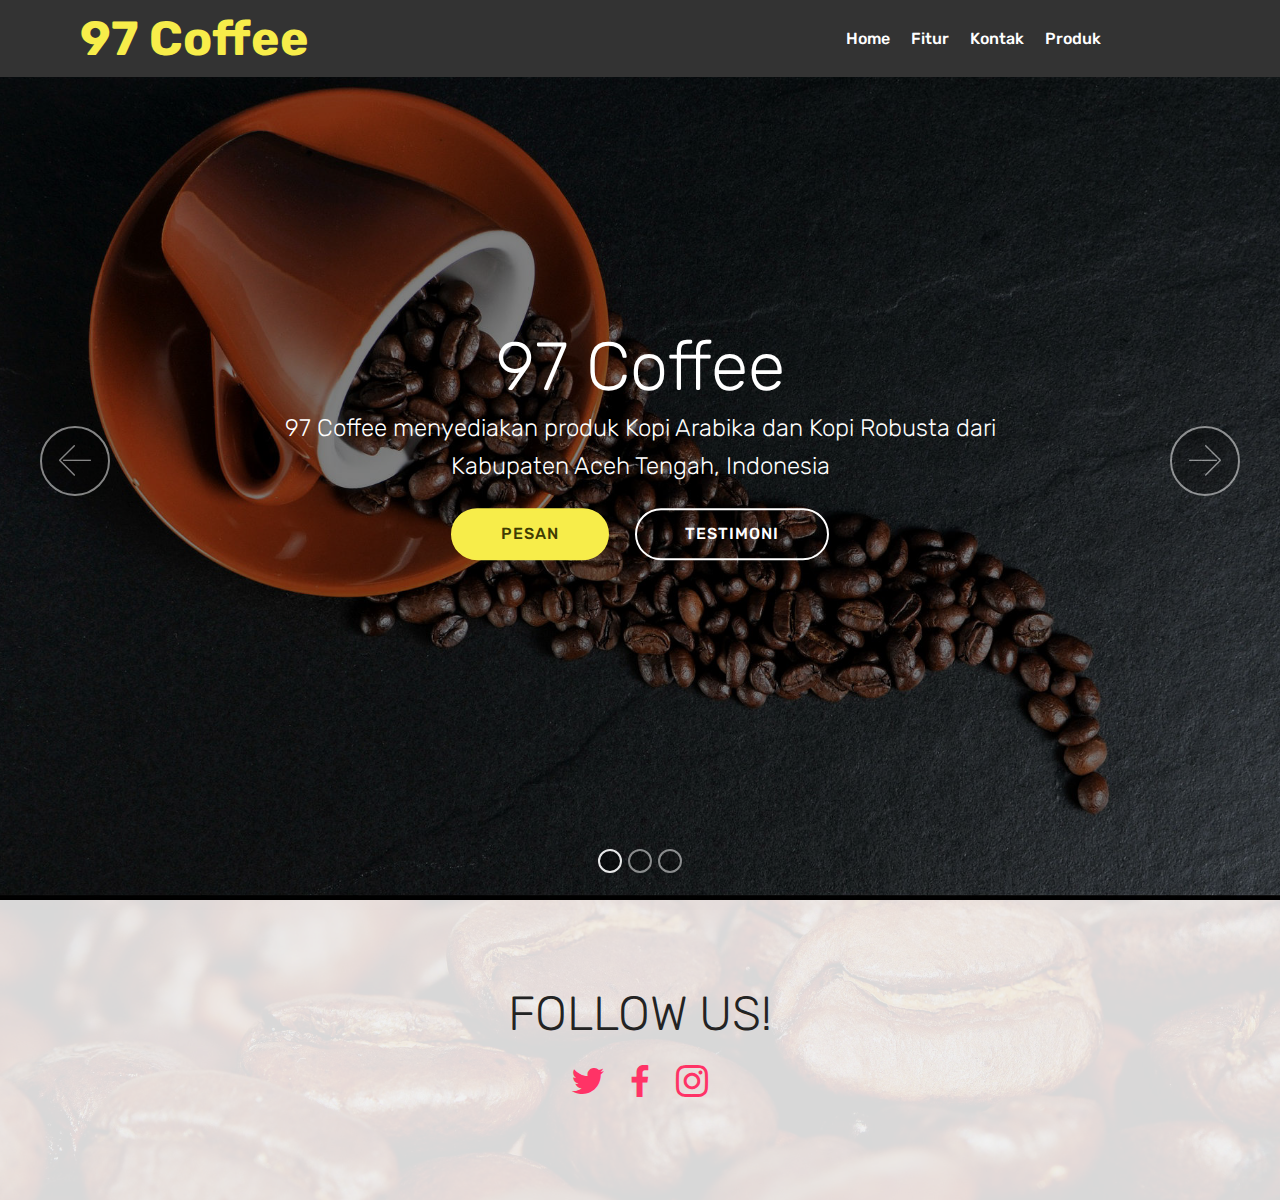
==== index.html @ db68072c "create github pages" ====
<!DOCTYPE html>
<html  >
<head>
  <!-- Site made with Mobirise Website Builder v4.10.6, https://mobirise.com -->
  <meta charset="UTF-8">
  <meta http-equiv="X-UA-Compatible" content="IE=edge">
  <meta name="generator" content="Mobirise v4.10.6, mobirise.com">
  <meta name="viewport" content="width=device-width, initial-scale=1, minimum-scale=1">
  <link rel="shortcut icon" href="assets/images/logo2.png" type="image/x-icon">
  <meta name="description" content="">
  
  <title>Home</title>
  <link rel="stylesheet" href="assets/web/assets/mobirise-icons/mobirise-icons.css">
  <link rel="stylesheet" href="assets/tether/tether.min.css">
  <link rel="stylesheet" href="assets/soundcloud-plugin/style.css">
  <link rel="stylesheet" href="assets/bootstrap/css/bootstrap.min.css">
  <link rel="stylesheet" href="assets/bootstrap/css/bootstrap-grid.min.css">
  <link rel="stylesheet" href="assets/bootstrap/css/bootstrap-reboot.min.css">
  <link rel="stylesheet" href="assets/socicon/css/styles.css">
  <link rel="stylesheet" href="assets/dropdown/css/style.css">
  <link rel="stylesheet" href="assets/theme/css/style.css">
  <link rel="stylesheet" href="assets/mobirise/css/mbr-additional.css" type="text/css">
  
  
  
</head>
<body>
  <section class="menu cid-rxNZBbgkjl" once="menu" id="menu1-4">

    

    <nav class="navbar navbar-expand beta-menu navbar-dropdown align-items-center navbar-fixed-top navbar-toggleable-sm">
        <button class="navbar-toggler navbar-toggler-right" type="button" data-toggle="collapse" data-target="#navbarSupportedContent" aria-controls="navbarSupportedContent" aria-expanded="false" aria-label="Toggle navigation">
            <div class="hamburger">
                <span></span>
                <span></span>
                <span></span>
                <span></span>
            </div>
        </button>
        <div class="menu-logo">
            <div class="navbar-brand">
                
                <span class="navbar-caption-wrap"><a class="navbar-caption text-success display-2" href="https://febririzki95.github.io/97coffee/indek.html">97 Coffee</a></span>
            </div>
        </div>
        <div class="collapse navbar-collapse" id="navbarSupportedContent">
            <ul class="navbar-nav nav-dropdown nav-right" data-app-modern-menu="true"><li class="nav-item">
                    <a class="nav-link link text-white display-4" href="https://mobirise.co">
                        </a>
                </li><li class="nav-item"><a class="nav-link link text-white display-4" href="https://mobirise.co">
                        </a></li><li class="nav-item"><a class="nav-link link text-white display-4" href="https://mobirise.co">
                        </a></li><li class="nav-item"><a class="nav-link link text-white display-4" href="https://mobirise.co">
                        </a></li><li class="nav-item"><a class="nav-link link text-white display-4" href="https://febririzki95.github.io/97coffee/Homel">Home</a></li><li class="nav-item"><a class="nav-link link text-white display-4" href="Fitur.html">Fitur</a></li><li class="nav-item"><a class="nav-link link text-white display-4" href="Kontak.html">
                        Kontak</a></li><li class="nav-item"><a class="nav-link link text-white display-4" href="Produk.html">Produk</a></li>
                <li class="nav-item"><a class="nav-link link text-white display-4" href="page4.html">&nbsp; &nbsp; &nbsp; &nbsp; &nbsp; &nbsp; &nbsp; &nbsp; &nbsp;</a></li></ul>
            
        </div>
    </nav>
</section>

<section class="engine"><a href="https://mobirise.info/h">how to create your own web page for free</a></section><section class="carousel slide cid-rxOaWeqbDe" data-interval="false" id="slider1-e">

    

    <div class="full-screen"><div class="mbr-slider slide carousel" data-pause="true" data-keyboard="false" data-ride="carousel" data-interval="4000"><ol class="carousel-indicators"><li data-app-prevent-settings="" data-target="#slider1-e" class=" active" data-slide-to="0"></li><li data-app-prevent-settings="" data-target="#slider1-e" data-slide-to="1"></li><li data-app-prevent-settings="" data-target="#slider1-e" data-slide-to="2"></li></ol><div class="carousel-inner" role="listbox"><div class="carousel-item slider-fullscreen-image active" data-bg-video-slide="false" style="background-image: url(assets/images/mbr-1920x1279.jpg);"><div class="container container-slide"><div class="image_wrapper"><div class="mbr-overlay"></div><img src="assets/images/mbr-1920x1279.jpg"><div class="carousel-caption justify-content-center"><div class="col-10 align-center"><h2 class="mbr-fonts-style display-1">97 Coffee</h2><p class="lead mbr-text mbr-fonts-style display-5">97 Coffee menyediakan produk Kopi Arabika dan Kopi Robusta dari <br>Kabupaten Aceh Tengah, Indonesia</p><div class="mbr-section-btn" buttons="0"><a class="btn btn-success display-4" href="index.html">PESAN</a> <a class="btn  btn-white-outline display-4" href="https://febririzki95.github.io/97coffee/index.html">TESTIMONI</a></div></div></div></div></div></div><div class="carousel-item slider-fullscreen-image" data-bg-video-slide="false" style="background-image: url(assets/images/mbr-1920x1280.jpg);"><div class="container container-slide"><div class="image_wrapper"><div class="mbr-overlay"></div><img src="assets/images/mbr-1920x1280.jpg"><div class="carousel-caption justify-content-center"><div class="col-10 align-left"><h2 class="mbr-fonts-style display-1">KOPI ARABIKA</h2><p class="lead mbr-text mbr-fonts-style display-5">KOPI ARABIKA adalah salah satu produk kami yang</p><div class="mbr-section-btn" buttons="0"><a class="btn btn-primary display-4" href="https://febririzki95.github.io/97coffee/index.html">PESAN</a> <a class="btn  btn-white-outline display-4" href="index.html">TESTIMONI</a></div></div></div></div></div></div><div class="carousel-item slider-fullscreen-image" data-bg-video-slide="false" style="background-image: url(assets/images/mbr-1-1920x1276.jpg);"><div class="container container-slide"><div class="image_wrapper"><div class="mbr-overlay"></div><img src="assets/images/mbr-1-1920x1276.jpg"><div class="carousel-caption justify-content-center"><div class="col-10 align-right"><h2 class="mbr-fonts-style display-1">KOPI ROBUSTA</h2><p class="lead mbr-text mbr-fonts-style display-5">KOPI ROBUSTA adalah salah satu produk kami yang&nbsp;</p><div class="mbr-section-btn" buttons="0"><a class="btn btn-info display-4" href="https://febririzki95.github.io/97coffee/index.html">PESAN</a> <a class="btn  btn-white-outline display-4" href="index.html">TESTIMONI</a></div></div></div></div></div></div></div><a data-app-prevent-settings="" class="carousel-control carousel-control-prev" role="button" data-slide="prev" href="#slider1-e"><span aria-hidden="true" class="mbri-left mbr-iconfont"></span><span class="sr-only">Previous</span></a><a data-app-prevent-settings="" class="carousel-control carousel-control-next" role="button" data-slide="next" href="#slider1-e"><span aria-hidden="true" class="mbri-right mbr-iconfont"></span><span class="sr-only">Next</span></a></div></div>

</section>

<section class="cid-rxO69CYjzj" id="social-buttons2-c">

    

    <div class="mbr-overlay" style="opacity: 0.9; background-color: rgb(239, 239, 239);">
    </div>

    <div class="container">
        <div class="media-container-row">
            <div class="col-md-8 align-center">
                <h2 class="pb-3 mbr-fonts-style display-2">
                    FOLLOW US!
                </h2>
                <div class="social-list pl-0 mb-0">
                    <a href="index.html" target="_blank">
                        <span class="px-2 mbr-iconfont mbr-iconfont-social socicon-twitter socicon"></span>
                    </a>
                    <a href="index.html" target="_blank">
                        <span class="px-2 mbr-iconfont mbr-iconfont-social socicon-facebook socicon"></span>
                    </a>
                    <a href="index.html" target="_blank">
                        <span class="px-2 mbr-iconfont mbr-iconfont-social socicon-instagram socicon"></span>
                    </a>
                    <a href="https://www.youtube.com/c/mobirise" target="_blank">
                        
                    </a>
                    <a href="https://plus.google.com/u/0/+Mobirise" target="_blank">
                        
                    </a>
                    <a href="https://www.behance.net/Mobirise" target="_blank">
                        
                    </a>
                </div>
            </div>
        </div>
    </div>
</section>


  <script src="assets/web/assets/jquery/jquery.min.js"></script>
  <script src="assets/popper/popper.min.js"></script>
  <script src="assets/tether/tether.min.js"></script>
  <script src="assets/bootstrap/js/bootstrap.min.js"></script>
  <script src="assets/dropdown/js/nav-dropdown.js"></script>
  <script src="assets/dropdown/js/navbar-dropdown.js"></script>
  <script src="assets/smoothscroll/smooth-scroll.js"></script>
  <script src="assets/ytplayer/jquery.mb.ytplayer.min.js"></script>
  <script src="assets/vimeoplayer/jquery.mb.vimeo_player.js"></script>
  <script src="assets/parallax/jarallax.min.js"></script>
  <script src="assets/bootstrapcarouselswipe/bootstrap-carousel-swipe.js"></script>
  <script src="assets/sociallikes/social-likes.js"></script>
  <script src="assets/touchswipe/jquery.touch-swipe.min.js"></script>
  <script src="assets/theme/js/script.js"></script>
  <script src="assets/slidervideo/script.js"></script>
  
  
</body>
</html>
---- assets/web/assets/mobirise-icons/mobirise-icons.css ----
@font-face {
  font-family: 'MobiriseIcons';
  src:  url('mobirise-icons.eot?spat4u');
  src:  url('mobirise-icons.eot?spat4u#iefix') format('embedded-opentype'),
    url('mobirise-icons.ttf?spat4u') format('truetype'),
    url('mobirise-icons.woff?spat4u') format('woff'),
    url('mobirise-icons.svg?spat4u#MobiriseIcons') format('svg');
  font-weight: normal;
  font-style: normal;
}

[class^="mbri-"], [class*=" mbri-"] {
  /* use !important to prevent issues with browser extensions that change fonts */
  font-family: MobiriseIcons !important;
  speak: none;
  font-style: normal;
  font-weight: normal;
  font-variant: normal;
  text-transform: none;
  line-height: 1;

  /* Better Font Rendering =========== */
  -webkit-font-smoothing: antialiased;
  -moz-osx-font-smoothing: grayscale;
}

.mbri-add-submenu:before {
  content: "\e900";
}
.mbri-alert:before {
  content: "\e901";
}
.mbri-align-center:before {
  content: "\e902";
}
.mbri-align-justify:before {
  content: "\e903";
}
.mbri-align-left:before {
  content: "\e904";
}
.mbri-align-right:before {
  content: "\e905";
}
.mbri-android:before {
  content: "\e906";
}
.mbri-apple:before {
  content: "\e907";
}
.mbri-arrow-down:before {
  content: "\e908";
}
.mbri-arrow-next:before {
  content: "\e909";
}
.mbri-arrow-prev:before {
  content: "\e90a";
}
.mbri-arrow-up:before {
  content: "\e90b";
}
.mbri-bold:before {
  content: "\e90c";
}
.mbri-bookmark:before {
  content: "\e90d";
}
.mbri-bootstrap:before {
  content: "\e90e";
}
.mbri-briefcase:before {
  content: "\e90f";
}
.mbri-browse:before {
  content: "\e910";
}
.mbri-bulleted-list:before {
  content: "\e911";
}
.mbri-calendar:before {
  content: "\e912";
}
.mbri-camera:before {
  content: "\e913";
}
.mbri-cart-add:before {
  content: "\e914";
}
.mbri-cart-full:before {
  content: "\e915";
}
.mbri-cash:before {
  content: "\e916";
}
.mbri-change-style:before {
  content: "\e917";
}
.mbri-chat:before {
  content: "\e918";
}
.mbri-clock:before {
  content: "\e919";
}
.mbri-close:before {
  content: "\e91a";
}
.mbri-cloud:before {
  content: "\e91b";
}
.mbri-code:before {
  content: "\e91c";
}
.mbri-contact-form:before {
  content: "\e91d";
}
.mbri-credit-card:before {
  content: "\e91e";
}
.mbri-cursor-click:before {
  content: "\e91f";
}
.mbri-cust-feedback:before {
  content: "\e920";
}
.mbri-database:before {
  content: "\e921";
}
.mbri-delivery:before {
  content: "\e922";
}
.mbri-desktop:before {
  content: "\e923";
}
.mbri-devices:before {
  content: "\e924";
}
.mbri-down:before {
  content: "\e925";
}
.mbri-download:before {
  content: "\e989";
}
.mbri-drag-n-drop:before {
  content: "\e927";
}
.mbri-drag-n-drop2:before {
  content: "\e928";
}
.mbri-edit:before {
  content: "\e929";
}
.mbri-edit2:before {
  content: "\e92a";
}
.mbri-error:before {
  content: "\e92b";
}
.mbri-extension:before {
  content: "\e92c";
}
.mbri-features:before {
  content: "\e92d";
}
.mbri-file:before {
  content: "\e92e";
}
.mbri-flag:before {
  content: "\e92f";
}
.mbri-folder:before {
  content: "\e930";
}
.mbri-gift:before {
  content: "\e931";
}
.mbri-github:before {
  content: "\e932";
}
.mbri-globe:before {
  content: "\e933";
}
.mbri-globe-2:before {
  content: "\e934";
}
.mbri-growing-chart:before {
  content: "\e935";
}
.mbri-hearth:before {
  content: "\e936";
}
.mbri-help:before {
  content: "\e937";
}
.mbri-home:before {
  content: "\e938";
}
.mbri-hot-cup:before {
  content: "\e939";
}
.mbri-idea:before {
  content: "\e93a";
}
.mbri-image-gallery:before {
  content: "\e93b";
}
.mbri-image-slider:before {
  content: "\e93c";
}
.mbri-info:before {
  content: "\e93d";
}
.mbri-italic:before {
  content: "\e93e";
}
.mbri-key:before {
  content: "\e93f";
}
.mbri-laptop:before {
  content: "\e940";
}
.mbri-layers:before {
  content: "\e941";
}
.mbri-left-right:before {
  content: "\e942";
}
.mbri-left:before {
  content: "\e943";
}
.mbri-letter:before {
  content: "\e944";
}
.mbri-like:before {
  content: "\e945";
}
.mbri-link:before {
  content: "\e946";
}
.mbri-lock:before {
  content: "\e947";
}
.mbri-login:before {
  content: "\e948";
}
.mbri-logout:before {
  content: "\e949";
}
.mbri-magic-stick:before {
  content: "\e94a";
}
.mbri-map-pin:before {
  content: "\e94b";
}
.mbri-menu:before {
  content: "\e94c";
}
.mbri-mobile:before {
  content: "\e94d";
}
.mbri-mobile2:before {
  content: "\e94e";
}
.mbri-mobirise:before {
  content: "\e94f";
}
.mbri-more-horizontal:before {
  content: "\e950";
}
.mbri-more-vertical:before {
  content: "\e951";
}
.mbri-music:before {
  content: "\e952";
}
.mbri-new-file:before {
  content: "\e953";
}
.mbri-numbered-list:before {
  content: "\e954";
}
.mbri-opened-folder:before {
  content: "\e955";
}
.mbri-pages:before {
  content: "\e956";
}
.mbri-paper-plane:before {
  content: "\e957";
}
.mbri-paperclip:before {
  content: "\e958";
}
.mbri-photo:before {
  content: "\e959";
}
.mbri-photos:before {
  content: "\e95a";
}
.mbri-pin:before {
  content: "\e95b";
}
.mbri-play:before {
  content: "\e95c";
}
.mbri-plus:before {
  content: "\e95d";
}
.mbri-preview:before {
  content: "\e95e";
}
.mbri-print:before {
  content: "\e95f";
}
.mbri-protect:before {
  content: "\e960";
}
.mbri-question:before {
  content: "\e961";
}
.mbri-quote-left:before {
  content: "\e962";
}
.mbri-quote-right:before {
  content: "\e963";
}
.mbri-refresh:before {
  content: "\e964";
}
.mbri-responsive:before {
  content: "\e965";
}
.mbri-right:before {
  content: "\e966";
}
.mbri-rocket:before {
  content: "\e967";
}
.mbri-sad-face:before {
  content: "\e968";
}
.mbri-sale:before {
  content: "\e969";
}
.mbri-save:before {
  content: "\e96a";
}
.mbri-search:before {
  content: "\e96b";
}
.mbri-setting:before {
  content: "\e96c";
}
.mbri-setting2:before {
  content: "\e96d";
}
.mbri-setting3:before {
  content: "\e96e";
}
.mbri-share:before {
  content: "\e96f";
}
.mbri-shopping-bag:before {
  content: "\e970";
}
.mbri-shopping-basket:before {
  content: "\e971";
}
.mbri-shopping-cart:before {
  content: "\e972";
}
.mbri-sites:before {
  content: "\e973";
}
.mbri-smile-face:before {
  content: "\e974";
}
.mbri-speed:before {
  content: "\e975";
}
.mbri-star:before {
  content: "\e976";
}
.mbri-success:before {
  content: "\e977";
}
.mbri-sun:before {
  content: "\e978";
}
.mbri-sun2:before {
  content: "\e979";
}
.mbri-tablet:before {
  content: "\e97a";
}
.mbri-tablet-vertical:before {
  content: "\e97b";
}
.mbri-target:before {
  content: "\e97c";
}
.mbri-timer:before {
  content: "\e97d";
}
.mbri-to-ftp:before {
  content: "\e97e";
}
.mbri-to-local-drive:before {
  content: "\e97f";
}
.mbri-touch-swipe:before {
  content: "\e980";
}
.mbri-touch:before {
  content: "\e981";
}
.mbri-trash:before {
  content: "\e982";
}
.mbri-underline:before {
  content: "\e983";
}
.mbri-unlink:before {
  content: "\e984";
}
.mbri-unlock:before {
  content: "\e985";
}
.mbri-up-down:before {
  content: "\e986";
}
.mbri-up:before {
  content: "\e987";
}
.mbri-update:before {
  content: "\e988";
}
.mbri-upload:before {
 content: "\e926"; 
}
.mbri-user:before {
  content: "\e98a";
}
.mbri-user2:before {
  content: "\e98b";
}
.mbri-users:before {
  content: "\e98c";
}
.mbri-video:before {
  content: "\e98d";
}
.mbri-video-play:before {
  content: "\e98e";
}
.mbri-watch:before {
  content: "\e98f";
}
.mbri-website-theme:before {
  content: "\e990";
}
.mbri-wifi:before {
  content: "\e991";
}
.mbri-windows:before {
  content: "\e992";
}
.mbri-zoom-out:before {
  content: "\e993";
}
.mbri-redo:before {
  content: "\e994";
}
.mbri-undo:before {
  content: "\e995";
}
---- assets/soundcloud-plugin/style.css ----
.addons-container {
  position: relative;
  margin-left: auto;
  margin-right: auto;
  padding-right: 15px;
  padding-left: 15px; }
  @media (min-width: 576px) {
    .addons-container {
      padding-right: 15px;
      padding-left: 15px; } }
  @media (min-width: 768px) {
    .addons-container {
      padding-right: 15px;
      padding-left: 15px; } }
  @media (min-width: 992px) {
    .addons-container {
      padding-right: 15px;
      padding-left: 15px; } }
  @media (min-width: 1200px) {
    .addons-container {
      padding-right: 15px;
      padding-left: 15px; } }
  @media (min-width: 576px) {
    .addons-container {
      width: 540px;
      max-width: 100%; } }
  @media (min-width: 768px) {
    .addons-container {
      width: 720px;
      max-width: 100%; } }
  @media (min-width: 992px) {
    .addons-container {
      width: 960px;
      max-width: 100%; } }
  @media (min-width: 1200px) {
    .addons-container {
      width: 1140px;
      max-width: 100%; } }

.addons-container-inner{
    position: relative;
    width: 100%;
    min-height: 1px;
    padding-right: 15px;
    padding-left: 15px;
}
@media (min-width: 567px) {
    .addons-container-inner{
        -ms-flex: 0 0 66.666667%;
        flex: 0 0 66.666667%;
        max-width: 66.666667%;
    }
}
.addons-row{
    display: flex;
    justify-content:center;
}
---- assets/socicon/css/styles.css ----
@charset "UTF-8";

@font-face {
  font-family: "socicon";
  src:url("../fonts/socicon.eot");
  src:url("../fonts/socicon.eot?#iefix") format("embedded-opentype"),
    url("../fonts/socicon.woff") format("woff"),
    url("../fonts/socicon.ttf") format("truetype"),
    url("../fonts/socicon.svg#socicon") format("svg");
  font-weight: normal;
  font-style: normal;

}

[data-icon]:before {
  font-family: "socicon" !important;
  content: attr(data-icon);
  font-style: normal !important;
  font-weight: normal !important;
  font-variant: normal !important;
  text-transform: none !important;
  speak: none;
  line-height: 1;
  -webkit-font-smoothing: antialiased;
  -moz-osx-font-smoothing: grayscale;
}

[class^="socicon-"]:before,
[class*=" socicon-"]:before {
  font-family: "socicon" !important;
  font-style: normal !important;
  font-weight: normal !important;
  font-variant: normal !important;
  text-transform: none !important;
  speak: none;
  line-height: 1;
  -webkit-font-smoothing: antialiased;
  -moz-osx-font-smoothing: grayscale;
}

.socicon-modelmayhem:before {
  content: "\e000";
}
.socicon-mixcloud:before {
  content: "\e001";
}
.socicon-drupal:before {
  content: "\e002";
}
.socicon-swarm:before {
  content: "\e003";
}
.socicon-istock:before {
  content: "\e004";
}
.socicon-yammer:before {
  content: "\e005";
}
.socicon-ello:before {
  content: "\e006";
}
.socicon-stackoverflow:before {
  content: "\e007";
}
.socicon-persona:before {
  content: "\e008";
}
.socicon-triplej:before {
  content: "\e009";
}
.socicon-houzz:before {
  content: "\e00a";
}
.socicon-rss:before {
  content: "\e00b";
}
.socicon-paypal:before {
  content: "\e00c";
}
.socicon-odnoklassniki:before {
  content: "\e00d";
}
.socicon-airbnb:before {
  content: "\e00e";
}
.socicon-periscope:before {
  content: "\e00f";
}
.socicon-outlook:before {
  content: "\e010";
}
.socicon-coderwall:before {
  content: "\e011";
}
.socicon-tripadvisor:before {
  content: "\e012";
}
.socicon-appnet:before {
  content: "\e013";
}
.socicon-goodreads:before {
  content: "\e014";
}
.socicon-tripit:before {
  content: "\e015";
}
.socicon-lanyrd:before {
  content: "\e016";
}
.socicon-slideshare:before {
  content: "\e017";
}
.socicon-buffer:before {
  content: "\e018";
}
.socicon-disqus:before {
  content: "\e019";
}
.socicon-vkontakte:before {
  content: "\e01a";
}
.socicon-whatsapp:before {
  content: "\e01b";
}
.socicon-patreon:before {
  content: "\e01c";
}
.socicon-storehouse:before {
  content: "\e01d";
}
.socicon-pocket:before {
  content: "\e01e";
}
.socicon-mail:before {
  content: "\e01f";
}
.socicon-blogger:before {
  content: "\e020";
}
.socicon-technorati:before {
  content: "\e021";
}
.socicon-reddit:before {
  content: "\e022";
}
.socicon-dribbble:before {
  content: "\e023";
}
.socicon-stumbleupon:before {
  content: "\e024";
}
.socicon-digg:before {
  content: "\e025";
}
.socicon-envato:before {
  content: "\e026";
}
.socicon-behance:before {
  content: "\e027";
}
.socicon-delicious:before {
  content: "\e028";
}
.socicon-deviantart:before {
  content: "\e029";
}
.socicon-forrst:before {
  content: "\e02a";
}
.socicon-play:before {
  content: "\e02b";
}
.socicon-zerply:before {
  content: "\e02c";
}
.socicon-wikipedia:before {
  content: "\e02d";
}
.socicon-apple:before {
  content: "\e02e";
}
.socicon-flattr:before {
  content: "\e02f";
}
.socicon-github:before {
  content: "\e030";
}
.socicon-renren:before {
  content: "\e031";
}
.socicon-friendfeed:before {
  content: "\e032";
}
.socicon-newsvine:before {
  content: "\e033";
}
.socicon-identica:before {
  content: "\e034";
}
.socicon-bebo:before {
  content: "\e035";
}
.socicon-zynga:before {
  content: "\e036";
}
.socicon-steam:before {
  content: "\e037";
}
.socicon-xbox:before {
  content: "\e038";
}
.socicon-windows:before {
  content: "\e039";
}
.socicon-qq:before {
  content: "\e03a";
}
.socicon-douban:before {
  content: "\e03b";
}
.socicon-meetup:before {
  content: "\e03c";
}
.socicon-playstation:before {
  content: "\e03d";
}
.socicon-android:before {
  content: "\e03e";
}
.socicon-snapchat:before {
  content: "\e03f";
}
.socicon-twitter:before {
  content: "\e040";
}
.socicon-facebook:before {
  content: "\e041";
}
.socicon-googleplus:before {
  content: "\e042";
}
.socicon-pinterest:before {
  content: "\e043";
}
.socicon-foursquare:before {
  content: "\e044";
}
.socicon-yahoo:before {
  content: "\e045";
}
.socicon-skype:before {
  content: "\e046";
}
.socicon-yelp:before {
  content: "\e047";
}
.socicon-feedburner:before {
  content: "\e048";
}
.socicon-linkedin:before {
  content: "\e049";
}
.socicon-viadeo:before {
  content: "\e04a";
}
.socicon-xing:before {
  content: "\e04b";
}
.socicon-myspace:before {
  content: "\e04c";
}
.socicon-soundcloud:before {
  content: "\e04d";
}
.socicon-spotify:before {
  content: "\e04e";
}
.socicon-grooveshark:before {
  content: "\e04f";
}
.socicon-lastfm:before {
  content: "\e050";
}
.socicon-youtube:before {
  content: "\e051";
}
.socicon-vimeo:before {
  content: "\e052";
}
.socicon-dailymotion:before {
  content: "\e053";
}
.socicon-vine:before {
  content: "\e054";
}
.socicon-flickr:before {
  content: "\e055";
}
.socicon-500px:before {
  content: "\e056";
}
.socicon-wordpress:before {
  content: "\e058";
}
.socicon-tumblr:before {
  content: "\e059";
}
.socicon-twitch:before {
  content: "\e05a";
}
.socicon-8tracks:before {
  content: "\e05b";
}
.socicon-amazon:before {
  content: "\e05c";
}
.socicon-icq:before {
  content: "\e05d";
}
.socicon-smugmug:before {
  content: "\e05e";
}
.socicon-ravelry:before {
  content: "\e05f";
}
.socicon-weibo:before {
  content: "\e060";
}
.socicon-baidu:before {
  content: "\e061";
}
.socicon-angellist:before {
  content: "\e062";
}
.socicon-ebay:before {
  content: "\e063";
}
.socicon-imdb:before {
  content: "\e064";
}
.socicon-stayfriends:before {
  content: "\e065";
}
.socicon-residentadvisor:before {
  content: "\e066";
}
.socicon-google:before {
  content: "\e067";
}
.socicon-yandex:before {
  content: "\e068";
}
.socicon-sharethis:before {
  content: "\e069";
}
.socicon-bandcamp:before {
  content: "\e06a";
}
.socicon-itunes:before {
  content: "\e06b";
}
.socicon-deezer:before {
  content: "\e06c";
}
.socicon-telegram:before {
  content: "\e06e";
}
.socicon-openid:before {
  content: "\e06f";
}
.socicon-amplement:before {
  content: "\e070";
}
.socicon-viber:before {
  content: "\e071";
}
.socicon-zomato:before {
  content: "\e072";
}
.socicon-draugiem:before {
  content: "\e074";
}
.socicon-endomodo:before {
  content: "\e075";
}
.socicon-filmweb:before {
  content: "\e076";
}
.socicon-stackexchange:before {
  content: "\e077";
}
.socicon-wykop:before {
  content: "\e078";
}
.socicon-teamspeak:before {
  content: "\e079";
}
.socicon-teamviewer:before {
  content: "\e07a";
}
.socicon-ventrilo:before {
  content: "\e07b";
}
.socicon-younow:before {
  content: "\e07c";
}
.socicon-raidcall:before {
  content: "\e07d";
}
.socicon-mumble:before {
  content: "\e07e";
}
.socicon-medium:before {
  content: "\e06d";
}
.socicon-bebee:before {
  content: "\e07f";
}
.socicon-hitbox:before {
  content: "\e080";
}
.socicon-reverbnation:before {
  content: "\e081";
}
.socicon-formulr:before {
  content: "\e082";
}
.socicon-instagram:before {
  content: "\e057";
}
.socicon-battlenet:before {
  content: "\e083";
}
.socicon-chrome:before {
  content: "\e084";
}
.socicon-discord:before {
  content: "\e086";
}
.socicon-issuu:before {
  content: "\e087";
}
.socicon-macos:before {
  content: "\e088";
}
.socicon-firefox:before {
  content: "\e089";
}
.socicon-opera:before {
  content: "\e08d";
}
.socicon-keybase:before {
  content: "\e090";
}
.socicon-alliance:before {
  content: "\e091";
}
.socicon-livejournal:before {
  content: "\e092";
}
.socicon-googlephotos:before {
  content: "\e093";
}
.socicon-horde:before {
  content: "\e094";
}
.socicon-etsy:before {
  content: "\e095";
}
.socicon-zapier:before {
  content: "\e096";
}
.socicon-google-scholar:before {
  content: "\e097";
}
.socicon-researchgate:before {
  content: "\e098";
}
.socicon-wechat:before {
  content: "\e099";
}
.socicon-strava:before {
  content: "\e09a";
}
.socicon-line:before {
  content: "\e09b";
}
.socicon-lyft:before {
  content: "\e09c";
}
.socicon-uber:before {
  content: "\e09d";
}
.socicon-songkick:before {
  content: "\e09e";
}
.socicon-viewbug:before {
  content: "\e09f";
}
.socicon-googlegroups:before {
  content: "\e0a0";
}
.socicon-quora:before {
  content: "\e073";
}
.socicon-diablo:before {
  content: "\e085";
}
.socicon-blizzard:before {
  content: "\e0a1";
}
.socicon-hearthstone:before {
  content: "\e08b";
}
.socicon-heroes:before {
  content: "\e08a";
}
.socicon-overwatch:before {
  content: "\e08c";
}
.socicon-warcraft:before {
  content: "\e08e";
}
.socicon-starcraft:before {
  content: "\e08f";
}
.socicon-beam:before {
  content: "\e0a2";
}
.socicon-curse:before {
  content: "\e0a3";
}
.socicon-player:before {
  content: "\e0a4";
}
.socicon-streamjar:before {
  content: "\e0a5";
}
.socicon-nintendo:before {
  content: "\e0a6";
}
.socicon-hellocoton:before {
  content: "\e0a7";
}
---- assets/dropdown/css/style.css ----
.navbar-dropdown {
  left: 0;
  padding: 0;
  position: absolute;
  right: 0;
  top: 0;
  transition: all 0.45s ease;
  z-index: 1030;
  background: #282828; }
  .navbar-dropdown .navbar-logo {
    margin-right: 0.8rem;
    transition: margin 0.3s ease-in-out;
    vertical-align: middle; }
    .navbar-dropdown .navbar-logo img {
      height: 3.125rem;
      transition: all 0.3s ease-in-out; }
    .navbar-dropdown .navbar-logo.mbr-iconfont {
      font-size: 3.125rem;
      line-height: 3.125rem; }
  .navbar-dropdown .navbar-caption {
    font-weight: 700;
    white-space: normal;
    vertical-align: -4px;
    line-height: 3.125rem !important; }
    .navbar-dropdown .navbar-caption, .navbar-dropdown .navbar-caption:hover {
      color: inherit;
      text-decoration: none; }
  .navbar-dropdown .mbr-iconfont + .navbar-caption {
    vertical-align: -1px; }
  .navbar-dropdown.navbar-fixed-top {
    position: fixed; }
  .navbar-dropdown .navbar-brand span {
    vertical-align: -4px; }
  .navbar-dropdown.bg-color.transparent {
    background: none; }
  .navbar-dropdown.navbar-short .navbar-brand {
    padding: 0.625rem 0; }
    .navbar-dropdown.navbar-short .navbar-brand span {
      vertical-align: -1px; }
  .navbar-dropdown.navbar-short .navbar-caption {
    line-height: 2.375rem !important;
    vertical-align: -2px; }
  .navbar-dropdown.navbar-short .navbar-logo {
    margin-right: 0.5rem; }
    .navbar-dropdown.navbar-short .navbar-logo img {
      height: 2.375rem; }
    .navbar-dropdown.navbar-short .navbar-logo.mbr-iconfont {
      font-size: 2.375rem;
      line-height: 2.375rem; }
  .navbar-dropdown.navbar-short .mbr-table-cell {
    height: 3.625rem; }
  .navbar-dropdown .navbar-close {
    left: 0.6875rem;
    position: fixed;
    top: 0.75rem;
    z-index: 1000; }
  .navbar-dropdown .hamburger-icon {
    content: "";
    display: inline-block;
    vertical-align: middle;
    width: 16px;
    -webkit-box-shadow: 0 -6px 0 1px #282828,0 0 0 1px #282828,0 6px 0 1px #282828;
    -moz-box-shadow: 0 -6px 0 1px #282828,0 0 0 1px #282828,0 6px 0 1px #282828;
    box-shadow: 0 -6px 0 1px #282828,0 0 0 1px #282828,0 6px 0 1px #282828; }

.dropdown-menu .dropdown-toggle[data-toggle="dropdown-submenu"]::after {
  border-bottom: 0.35em solid transparent;
  border-left: 0.35em solid;
  border-right: 0;
  border-top: 0.35em solid transparent;
  margin-left: 0.3rem; }

.dropdown-menu .dropdown-item:focus {
  outline: 0; }

.nav-dropdown {
  font-size: 0.75rem;
  font-weight: 500;
  height: auto !important; }
  .nav-dropdown .nav-btn {
    padding-left: 1rem; }
  .nav-dropdown .link {
    margin: .667em 1.667em;
    font-weight: 500;
    padding: 0;
    transition: color .2s ease-in-out; }
    .nav-dropdown .link.dropdown-toggle {
      margin-right: 2.583em; }
      .nav-dropdown .link.dropdown-toggle::after {
        margin-left: .25rem;
        border-top: 0.35em solid;
        border-right: 0.35em solid transparent;
        border-left: 0.35em solid transparent;
        border-bottom: 0; }
      .nav-dropdown .link.dropdown-toggle[aria-expanded="true"] {
        margin: 0;
        padding: 0.667em 3.263em  0.667em 1.667em; }
  .nav-dropdown .link::after,
  .nav-dropdown .dropdown-item::after {
    color: inherit; }
  .nav-dropdown .btn {
    font-size: 0.75rem;
    font-weight: 700;
    letter-spacing: 0;
    margin-bottom: 0;
    padding-left: 1.25rem;
    padding-right: 1.25rem; }
  .nav-dropdown .dropdown-menu {
    border-radius: 0;
    border: 0;
    left: 0;
    margin: 0;
    padding-bottom: 1.25rem;
    padding-top: 1.25rem;
    position: relative; }
  .nav-dropdown .dropdown-submenu {
    margin-left: 0.125rem;
    top: 0; }
  .nav-dropdown .dropdown-item {
    font-weight: 500;
    line-height: 2;
    padding: 0.3846em 4.615em 0.3846em 1.5385em;
    position: relative;
    transition: color .2s ease-in-out, background-color .2s ease-in-out; }
    .nav-dropdown .dropdown-item::after {
      margin-top: -0.3077em;
      position: absolute;
      right: 1.1538em;
      top: 50%; }
    .nav-dropdown .dropdown-item:focus, .nav-dropdown .dropdown-item:hover {
      background: none; }

@media (max-width: 767px) {
  .nav-dropdown.navbar-toggleable-sm {
    bottom: 0;
    display: none;
    left: 0;
    overflow-x: hidden;
    position: fixed;
    top: 0;
    transform: translateX(-100%);
    -ms-transform: translateX(-100%);
    -webkit-transform: translateX(-100%);
    width: 18.75rem;
    z-index: 999; } }
.nav-dropdown.navbar-toggleable-xl {
  bottom: 0;
  display: none;
  left: 0;
  overflow-x: hidden;
  position: fixed;
  top: 0;
  transform: translateX(-100%);
  -ms-transform: translateX(-100%);
  -webkit-transform: translateX(-100%);
  width: 18.75rem;
  z-index: 999; }

.nav-dropdown-sm {
  display: block !important;
  overflow-x: hidden;
  overflow: auto;
  padding-top: 3.875rem; }
  .nav-dropdown-sm::after {
    content: "";
    display: block;
    height: 3rem;
    width: 100%; }
  .nav-dropdown-sm.collapse.in ~ .navbar-close {
    display: block !important; }
  .nav-dropdown-sm.collapsing, .nav-dropdown-sm.collapse.in {
    transform: translateX(0);
    -ms-transform: translateX(0);
    -webkit-transform: translateX(0);
    transition: all 0.25s ease-out;
    -webkit-transition: all 0.25s ease-out;
    background: #282828; }
  .nav-dropdown-sm.collapsing[aria-expanded="false"] {
    transform: translateX(-100%);
    -ms-transform: translateX(-100%);
    -webkit-transform: translateX(-100%); }
  .nav-dropdown-sm .nav-item {
    display: block;
    margin-left: 0 !important;
    padding-left: 0; }
  .nav-dropdown-sm .link,
  .nav-dropdown-sm .dropdown-item {
    border-top: 1px dotted rgba(255, 255, 255, 0.1);
    font-size: 0.8125rem;
    line-height: 1.6;
    margin: 0 !important;
    padding: 0.875rem 2.4rem 0.875rem 1.5625rem !important;
    position: relative;
    white-space: normal; }
    .nav-dropdown-sm .link:focus, .nav-dropdown-sm .link:hover,
    .nav-dropdown-sm .dropdown-item:focus,
    .nav-dropdown-sm .dropdown-item:hover {
      background: rgba(0, 0, 0, 0.2) !important;
      color: #c0a375; }
  .nav-dropdown-sm .nav-btn {
    position: relative;
    padding: 1.5625rem 1.5625rem 0 1.5625rem; }
    .nav-dropdown-sm .nav-btn::before {
      border-top: 1px dotted rgba(255, 255, 255, 0.1);
      content: "";
      left: 0;
      position: absolute;
      top: 0;
      width: 100%; }
    .nav-dropdown-sm .nav-btn + .nav-btn {
      padding-top: 0.625rem; }
      .nav-dropdown-sm .nav-btn + .nav-btn::before {
        display: none; }
  .nav-dropdown-sm .btn {
    padding: 0.625rem 0; }
  .nav-dropdown-sm .dropdown-toggle[data-toggle="dropdown-submenu"]::after {
    margin-left: .25rem;
    border-top: 0.35em solid;
    border-right: 0.35em solid transparent;
    border-left: 0.35em solid transparent;
    border-bottom: 0; }
  .nav-dropdown-sm .dropdown-toggle[data-toggle="dropdown-submenu"][aria-expanded="true"]::after {
    border-top: 0;
    border-right: 0.35em solid transparent;
    border-left: 0.35em solid transparent;
    border-bottom: 0.35em solid; }
  .nav-dropdown-sm .dropdown-menu {
    margin: 0;
    padding: 0;
    position: relative;
    top: 0;
    left: 0;
    width: 100%;
    border: 0;
    float: none;
    border-radius: 0;
    background: none; }
  .nav-dropdown-sm .dropdown-submenu {
    left: 100%;
    margin-left: 0.125rem;
    margin-top: -1.25rem;
    top: 0; }

.navbar-toggleable-sm .nav-dropdown .dropdown-menu {
  position: absolute; }

.navbar-toggleable-sm .nav-dropdown .dropdown-submenu {
  left: 100%;
  margin-left: 0.125rem;
  margin-top: -1.25rem;
  top: 0; }

.navbar-toggleable-sm.opened .nav-dropdown .dropdown-menu {
  position: relative; }

.navbar-toggleable-sm.opened .nav-dropdown .dropdown-submenu {
  left: 0;
  margin-left: 00rem;
  margin-top: 0rem;
  top: 0; }

.is-builder .nav-dropdown.collapsing {
  transition: none !important; }

/*# sourceMappingURL=style.css.map */
---- assets/theme/css/style.css ----
/*!
 * Mobirise v4 theme (https://mobirise.com/)
 * Copyright 2017 Mobirise
 */
section {
  background-color: #eeeeee;
}

section,
.container,
.container-fluid {
  position: relative;
  word-wrap: break-word;
}

a.mbr-iconfont:hover {
  text-decoration: none;
}

.article .lead p, .article .lead ul, .article .lead ol, .article .lead pre, .article .lead blockquote {
  margin-bottom: 0;
}

a {
  font-style: normal;
  font-weight: 400;
  cursor: pointer;
}

a, a:hover {
  text-decoration: none;
}

figure {
  margin-bottom: 0;
}

body {
  color: #232323;
}

h1, h2, h3, h4, h5, h6,
.h1, .h2, .h3, .h4, .h5, .h6,
.display-1, .display-2, .display-3, .display-4 {
  line-height: 1;
  word-break: break-word;
  word-wrap: break-word;
}

b, strong {
  font-weight: bold;
}

blockquote {
  padding: 10px 0 10px 20px;
  position: relative;
  border-left: 2px solid;
  border-color: #ff3366;
}

input:-webkit-autofill, input:-webkit-autofill:hover, input:-webkit-autofill:focus, input:-webkit-autofill:active {
  transition-delay: 9999s;
  transition-property: background-color, color;
}

textarea[type="hidden"] {
  display: none;
}

body {
  position: relative;
}

section {
  background-position: 50% 50%;
  background-repeat: no-repeat;
  background-size: cover;
}

section .mbr-background-video,
section .mbr-background-video-preview {
  position: absolute;
  bottom: 0;
  left: 0;
  right: 0;
  top: 0;
}

.hidden {
  visibility: hidden;
}

.mbr-z-index20 {
  z-index: 20;
}

/*! Base colors */
.mbr-white {
  color: #ffffff;
}

.mbr-black {
  color: #000000;
}

.mbr-bg-white {
  background-color: #ffffff;
}

.mbr-bg-black {
  background-color: #000000;
}

/*! Text-aligns */
.align-left {
  text-align: left;
}

.align-center {
  text-align: center;
}

.align-right {
  text-align: right;
}

@media (max-width: 767px) {
  .align-left, .align-center, .align-right, .mbr-section-btn, .mbr-section-title {
    text-align: center;
  }
}

/*! Font-weight  */
.mbr-light {
  font-weight: 300;
}

.mbr-regular {
  font-weight: 400;
}

.mbr-semibold {
  font-weight: 500;
}

.mbr-bold {
  font-weight: 700;
}

/*! Media  */
.media-size-item {
  -webkit-flex: 1 1 auto;
  -moz-flex: 1 1 auto;
  -ms-flex: 1 1 auto;
  -o-flex: 1 1 auto;
  flex: 1 1 auto;
}

.media-content {
  -webkit-flex-basis: 100%;
  flex-basis: 100%;
}

.media-container-row {
  display: -ms-flexbox;
  display: -webkit-flex;
  display: flex;
  -webkit-flex-direction: row;
  -ms-flex-direction: row;
  flex-direction: row;
  -webkit-flex-wrap: wrap;
  -ms-flex-wrap: wrap;
  flex-wrap: wrap;
  -webkit-justify-content: center;
  -ms-flex-pack: center;
  justify-content: center;
  -webkit-align-content: center;
  -ms-flex-line-pack: center;
  align-content: center;
  -webkit-align-items: start;
  -ms-flex-align: start;
  align-items: start;
}

.media-container-row .media-size-item {
  width: 400px;
}

.media-container-column {
  display: -ms-flexbox;
  display: -webkit-flex;
  display: flex;
  -webkit-flex-direction: column;
  -ms-flex-direction: column;
  flex-direction: column;
  -webkit-flex-wrap: wrap;
  -ms-flex-wrap: wrap;
  flex-wrap: wrap;
  -webkit-justify-content: center;
  -ms-flex-pack: center;
  justify-content: center;
  -webkit-align-content: center;
  -ms-flex-line-pack: center;
  align-content: center;
  -webkit-align-items: stretch;
  -ms-flex-align: stretch;
  align-items: stretch;
}

.media-container-column > * {
  width: 100%;
}

@media (min-width: 992px) {
  .media-container-row {
    -webkit-flex-wrap: nowrap;
    -ms-flex-wrap: nowrap;
    flex-wrap: nowrap;
  }
}

figure {
  overflow: hidden;
}

figure[mbr-media-size] {
  transition: width 0.1s;
}

.mbr-figure img, .mbr-figure iframe {
  display: block;
  width: 100%;
}

.card {
  background-color: transparent;
  border: none;
}

.card-box {
  width: 100%;
}

.card-img {
  text-align: center;
  flex-shrink: 0;
  -webkit-flex-shrink: 0;
}

.media {
  max-width: 100%;
  margin: 0 auto;
}

.mbr-figure {
  -ms-flex-item-align: center;
  -ms-grid-row-align: center;
  -webkit-align-self: center;
  align-self: center;
}

.media-container > div {
  max-width: 100%;
}

.mbr-figure img, .card-img img {
  width: 100%;
}

@media (max-width: 991px) {
  .media-size-item {
    width: auto !important;
  }
  .media {
    width: auto;
  }
  .mbr-figure {
    width: 100% !important;
  }
}

/*! Buttons */
.mbr-section-btn {
  margin-left: -.25rem;
  margin-right: -.25rem;
  font-size: 0;
}

nav .mbr-section-btn {
  margin-left: 0rem;
  margin-right: 0rem;
}

/*! Btn icon margin */
.btn .mbr-iconfont, .btn.btn-sm .mbr-iconfont {
  cursor: pointer;
  margin-right: 0.5rem;
}

.btn.btn-md .mbr-iconfont, .btn.btn-md .mbr-iconfont {
  margin-right: 0.8rem;
}

.mbr-regular {
  font-weight: 400;
}

.mbr-semibold {
  font-weight: 500;
}

.mbr-bold {
  font-weight: 700;
}

[type="submit"] {
  -webkit-appearance: none;
}

/*! Full-screen */
.mbr-fullscreen .mbr-overlay {
  min-height: 100vh;
}

.mbr-fullscreen {
  display: flex;
  display: -webkit-flex;
  display: -moz-flex;
  display: -ms-flex;
  display: -o-flex;
  align-items: center;
  -webkit-align-items: center;
  min-height: 100vh;
  padding-top: 3rem;
  padding-bottom: 3rem;
}

/*! Map */
.map {
  height: 25rem;
  position: relative;
}

.map iframe {
  width: 100%;
  height: 100%;
}

/* Form */
.form-asterisk {
  font-family: initial;
  position: absolute;
  top: -2px;
  font-weight: normal;
}

/*! Scroll to top arrow */
.mbr-arrow-up {
  bottom: 25px;
  right: 90px;
  position: fixed;
  text-align: right;
  z-index: 5000;
  color: #ffffff;
  font-size: 32px;
  transform: rotate(180deg);
  -webkit-transform: rotate(180deg);
}

.mbr-arrow-up a {
  background: rgba(0, 0, 0, 0.2);
  border-radius: 3px;
  color: #fff;
  display: inline-block;
  height: 60px;
  width: 60px;
  outline-style: none !important;
  position: relative;
  text-decoration: none;
  transition: all .3s ease-in-out;
  cursor: pointer;
  text-align: center;
}

.mbr-arrow-up a:hover {
  background-color: rgba(0, 0, 0, 0.4);
}

.mbr-arrow-up a i {
  line-height: 60px;
}

.mbr-arrow-up-icon {
  display: block;
  color: #fff;
}

.mbr-arrow-up-icon::before {
  content: "\203a";
  display: inline-block;
  font-family: serif;
  font-size: 32px;
  line-height: 1;
  font-style: normal;
  position: relative;
  top: 6px;
  left: -4px;
  -webkit-transform: rotate(-90deg);
  transform: rotate(-90deg);
}

/*! Arrow Down */
.mbr-arrow {
  position: absolute;
  bottom: 45px;
  left: 50%;
  width: 60px;
  height: 60px;
  cursor: pointer;
  background-color: rgba(80, 80, 80, 0.5);
  border-radius: 50%;
  -webkit-transform: translateX(-50%);
  transform: translateX(-50%);
}

.mbr-arrow > a {
  display: inline-block;
  text-decoration: none;
  outline-style: none;
  -webkit-animation: arrowdown 1.7s ease-in-out infinite;
  animation: arrowdown 1.7s ease-in-out infinite;
}

.mbr-arrow > a > i {
  position: absolute;
  top: -2px;
  left: 15px;
  font-size: 2rem;
}

@keyframes arrowdown {
  0% {
    transform: translateY(0px);
    -webkit-transform: translateY(0px);
  }
  50% {
    transform: translateY(-5px);
    -webkit-transform: translateY(-5px);
  }
  100% {
    transform: translateY(0px);
    -webkit-transform: translateY(0px);
  }
}

@-webkit-keyframes arrowdown {
  0% {
    transform: translateY(0px);
    -webkit-transform: translateY(0px);
  }
  50% {
    transform: translateY(-5px);
    -webkit-transform: translateY(-5px);
  }
  100% {
    transform: translateY(0px);
    -webkit-transform: translateY(0px);
  }
}

@media (max-width: 500px) {
  .mbr-arrow-up {
    left: 50%;
    right: auto;
    transform: translateX(-50%) rotate(180deg);
    -webkit-transform: translateX(-50%) rotate(180deg);
  }
}

/*Gradients animation*/
@keyframes gradient-animation {
  from {
    background-position: 0% 100%;
    animation-timing-function: ease-in-out;
  }
  to {
    background-position: 100% 0%;
    animation-timing-function: ease-in-out;
  }
}

@-webkit-keyframes gradient-animation {
  from {
    background-position: 0% 100%;
    animation-timing-function: ease-in-out;
  }
  to {
    background-position: 100% 0%;
    animation-timing-function: ease-in-out;
  }
}

.bg-gradient {
  background-size: 200% 200%;
  animation: gradient-animation 5s infinite alternate;
  -webkit-animation: gradient-animation 5s infinite alternate;
}

.menu .navbar-brand {
  display: -webkit-flex;
}

.menu .navbar-brand span {
  display: flex;
  display: -webkit-flex;
}

.menu .navbar-brand .navbar-caption-wrap {
  display: -webkit-flex;
}

.menu .navbar-brand .navbar-logo img {
  display: -webkit-flex;
}

@media (min-width: 768px) and (max-width: 1023px) {
  .menu .navbar-toggleable-sm .navbar-nav {
    display: -webkit-box;
    display: -webkit-flex;
    display: -ms-flexbox;
  }
}

@media (max-width: 1023px) {
  .menu .navbar-collapse {
    max-height: 93.5vh;
  }
  .menu .navbar-collapse.show {
    overflow: auto;
  }
}

@media (min-width: 1024px) {
  .menu .navbar-nav.nav-dropdown {
    display: -webkit-flex;
  }
  .menu .navbar-toggleable-sm .navbar-collapse {
    display: -webkit-flex !important;
  }
  .menu .collapsed .navbar-collapse {
    max-height: 93.5vh;
  }
  .menu .collapsed .navbar-collapse.show {
    overflow: auto;
  }
}

@media (max-width: 767px) {
  .menu .navbar-collapse {
    max-height: 80vh;
  }
}

.navbar {
  display: -webkit-flex;
  -webkit-flex-wrap: wrap;
  -webkit-align-items: center;
  -webkit-justify-content: space-between;
}

.navbar-collapse {
  -webkit-flex-basis: 100%;
  -webkit-flex-grow: 1;
  -webkit-align-items: center;
}

.nav-dropdown .link {
  padding: .667em 1.667em !important;
  margin: 0 !important;
}

.nav {
  display: -webkit-flex;
  -webkit-flex-wrap: wrap;
}

.row {
  display: -webkit-flex;
  -webkit-flex-wrap: wrap;
}

.justify-content-center {
  -webkit-justify-content: center;
}

.form-inline {
  display: -webkit-flex;
  -webkit-flex-flow: row wrap;
  -webkit-align-items: center;
}

.card-wrapper {
  -webkit-flex: 1;
}

.carousel-control {
  z-index: 10;
  display: -webkit-flex;
  -webkit-align-items: center;
  -webkit-justify-content: center;
}

.carousel-controls {
  display: -webkit-flex;
}

.media {
  display: -webkit-flex;
}

.form-group:focus {
  outline: none;
}

.jq-selectbox__select {
  padding: 1.07em .5em;
  position: absolute;
  top: 0;
  left: 0;
  width: 100%;
}

.jq-selectbox__dropdown {
  position: absolute;
  top: 100% !important;
  left: 0 !important;
  width: 100% !important;
}

.jq-selectbox__trigger-arrow {
  transform: translateY(-50%);
}

.jq-selectbox li {
  padding: 1.07em .5em;
}

input[type="range"] {
  padding-left: 0 !important;
  padding-right: 0 !important;
}

.modal-dialog, .modal-content {
  height: 100%;
}

.modal-dialog .carousel-inner {
  height: 100%;
  height: -webkit-fill-available;
  height: fill-available;
}

.carousel-item {
  text-align: center;
}

.carousel-item img {
  margin: auto;
}
.engine {
	position: absolute;
	text-indent: -2400px;
	text-align: center;
	padding: 0;
	top: 0;
	left: -2400px;
}
---- assets/mobirise/css/mbr-additional.css ----
@import url(https://fonts.googleapis.com/css?family=Rubik:300,300i,400,400i,500,500i,700,700i,900,900i);





body {
  font-style: normal;
  line-height: 1.5;
}
.mbr-section-title {
  font-style: normal;
  line-height: 1.2;
}
.mbr-section-subtitle {
  line-height: 1.3;
}
.mbr-text {
  font-style: normal;
  line-height: 1.6;
}
.display-1 {
  font-family: 'Rubik', sans-serif;
  font-size: 4.25rem;
}
.display-1 > .mbr-iconfont {
  font-size: 6.8rem;
}
.display-2 {
  font-family: 'Rubik', sans-serif;
  font-size: 3rem;
}
.display-2 > .mbr-iconfont {
  font-size: 4.8rem;
}
.display-4 {
  font-family: 'Rubik', sans-serif;
  font-size: 1rem;
}
.display-4 > .mbr-iconfont {
  font-size: 1.6rem;
}
.display-5 {
  font-family: 'Rubik', sans-serif;
  font-size: 1.5rem;
}
.display-5 > .mbr-iconfont {
  font-size: 2.4rem;
}
.display-7 {
  font-family: 'Rubik', sans-serif;
  font-size: 1rem;
}
.display-7 > .mbr-iconfont {
  font-size: 1.6rem;
}
/* ---- Fluid typography for mobile devices ---- */
/* 1.4 - font scale ratio ( bootstrap == 1.42857 ) */
/* 100vw - current viewport width */
/* (48 - 20)  48 == 48rem == 768px, 20 == 20rem == 320px(minimal supported viewport) */
/* 0.65 - min scale variable, may vary */
@media (max-width: 768px) {
  .display-1 {
    font-size: 3.4rem;
    font-size: calc( 2.1374999999999997rem + (4.25 - 2.1374999999999997) * ((100vw - 20rem) / (48 - 20)));
    line-height: calc( 1.4 * (2.1374999999999997rem + (4.25 - 2.1374999999999997) * ((100vw - 20rem) / (48 - 20))));
  }
  .display-2 {
    font-size: 2.4rem;
    font-size: calc( 1.7rem + (3 - 1.7) * ((100vw - 20rem) / (48 - 20)));
    line-height: calc( 1.4 * (1.7rem + (3 - 1.7) * ((100vw - 20rem) / (48 - 20))));
  }
  .display-4 {
    font-size: 0.8rem;
    font-size: calc( 1rem + (1 - 1) * ((100vw - 20rem) / (48 - 20)));
    line-height: calc( 1.4 * (1rem + (1 - 1) * ((100vw - 20rem) / (48 - 20))));
  }
  .display-5 {
    font-size: 1.2rem;
    font-size: calc( 1.175rem + (1.5 - 1.175) * ((100vw - 20rem) / (48 - 20)));
    line-height: calc( 1.4 * (1.175rem + (1.5 - 1.175) * ((100vw - 20rem) / (48 - 20))));
  }
}
/* Buttons */
.btn {
  font-weight: 500;
  border-width: 2px;
  font-style: normal;
  letter-spacing: 1px;
  margin: .4rem .8rem;
  white-space: normal;
  -webkit-transition: all 0.3s ease-in-out;
  -moz-transition: all 0.3s ease-in-out;
  transition: all 0.3s ease-in-out;
  display: inline-flex;
  align-items: center;
  justify-content: center;
  word-break: break-word;
  -webkit-align-items: center;
  -webkit-justify-content: center;
  display: -webkit-inline-flex;
  padding: 1rem 3rem;
  border-radius: 3px;
}
.btn-sm {
  font-weight: 500;
  letter-spacing: 1px;
  -webkit-transition: all 0.3s ease-in-out;
  -moz-transition: all 0.3s ease-in-out;
  transition: all 0.3s ease-in-out;
  padding: 0.6rem 1.5rem;
  border-radius: 3px;
}
.btn-md {
  font-weight: 500;
  letter-spacing: 1px;
  margin: .4rem .8rem !important;
  -webkit-transition: all 0.3s ease-in-out;
  -moz-transition: all 0.3s ease-in-out;
  transition: all 0.3s ease-in-out;
  padding: 1rem 3rem;
  border-radius: 3px;
}
.btn-lg {
  font-weight: 500;
  letter-spacing: 1px;
  margin: .4rem .8rem !important;
  -webkit-transition: all 0.3s ease-in-out;
  -moz-transition: all 0.3s ease-in-out;
  transition: all 0.3s ease-in-out;
  padding: 1.2rem 3.2rem;
  border-radius: 3px;
}
.bg-primary {
  background-color: #635a51 !important;
}
.bg-success {
  background-color: #f7ed4a !important;
}
.bg-info {
  background-color: #7ade55 !important;
}
.bg-warning {
  background-color: #879a9f !important;
}
.bg-danger {
  background-color: #82786e !important;
}
.btn-primary,
.btn-primary:active {
  background-color: #635a51 !important;
  border-color: #635a51 !important;
  color: #ffffff !important;
}
.btn-primary:hover,
.btn-primary:focus,
.btn-primary.focus,
.btn-primary.active {
  color: #ffffff !important;
  background-color: #39342f !important;
  border-color: #39342f !important;
}
.btn-primary.disabled,
.btn-primary:disabled {
  color: #ffffff !important;
  background-color: #39342f !important;
  border-color: #39342f !important;
}
.btn-secondary,
.btn-secondary:active {
  background-color: #ff3366 !important;
  border-color: #ff3366 !important;
  color: #ffffff !important;
}
.btn-secondary:hover,
.btn-secondary:focus,
.btn-secondary.focus,
.btn-secondary.active {
  color: #ffffff !important;
  background-color: #e50039 !important;
  border-color: #e50039 !important;
}
.btn-secondary.disabled,
.btn-secondary:disabled {
  color: #ffffff !important;
  background-color: #e50039 !important;
  border-color: #e50039 !important;
}
.btn-info,
.btn-info:active {
  background-color: #7ade55 !important;
  border-color: #7ade55 !important;
  color: #ffffff !important;
}
.btn-info:hover,
.btn-info:focus,
.btn-info.focus,
.btn-info.active {
  color: #ffffff !important;
  background-color: #4fc125 !important;
  border-color: #4fc125 !important;
}
.btn-info.disabled,
.btn-info:disabled {
  color: #ffffff !important;
  background-color: #4fc125 !important;
  border-color: #4fc125 !important;
}
.btn-success,
.btn-success:active {
  background-color: #f7ed4a !important;
  border-color: #f7ed4a !important;
  color: #3f3c03 !important;
}
.btn-success:hover,
.btn-success:focus,
.btn-success.focus,
.btn-success.active {
  color: #3f3c03 !important;
  background-color: #eadd0a !important;
  border-color: #eadd0a !important;
}
.btn-success.disabled,
.btn-success:disabled {
  color: #3f3c03 !important;
  background-color: #eadd0a !important;
  border-color: #eadd0a !important;
}
.btn-warning,
.btn-warning:active {
  background-color: #879a9f !important;
  border-color: #879a9f !important;
  color: #ffffff !important;
}
.btn-warning:hover,
.btn-warning:focus,
.btn-warning.focus,
.btn-warning.active {
  color: #ffffff !important;
  background-color: #617479 !important;
  border-color: #617479 !important;
}
.btn-warning.disabled,
.btn-warning:disabled {
  color: #ffffff !important;
  background-color: #617479 !important;
  border-color: #617479 !important;
}
.btn-danger,
.btn-danger:active {
  background-color: #82786e !important;
  border-color: #82786e !important;
  color: #ffffff !important;
}
.btn-danger:hover,
.btn-danger:focus,
.btn-danger.focus,
.btn-danger.active {
  color: #ffffff !important;
  background-color: #59524b !important;
  border-color: #59524b !important;
}
.btn-danger.disabled,
.btn-danger:disabled {
  color: #ffffff !important;
  background-color: #59524b !important;
  border-color: #59524b !important;
}
.btn-white {
  color: #333333 !important;
}
.btn-white,
.btn-white:active {
  background-color: #ffffff !important;
  border-color: #ffffff !important;
  color: #808080 !important;
}
.btn-white:hover,
.btn-white:focus,
.btn-white.focus,
.btn-white.active {
  color: #808080 !important;
  background-color: #d9d9d9 !important;
  border-color: #d9d9d9 !important;
}
.btn-white.disabled,
.btn-white:disabled {
  color: #808080 !important;
  background-color: #d9d9d9 !important;
  border-color: #d9d9d9 !important;
}
.btn-black,
.btn-black:active {
  background-color: #333333 !important;
  border-color: #333333 !important;
  color: #ffffff !important;
}
.btn-black:hover,
.btn-black:focus,
.btn-black.focus,
.btn-black.active {
  color: #ffffff !important;
  background-color: #0d0d0d !important;
  border-color: #0d0d0d !important;
}
.btn-black.disabled,
.btn-black:disabled {
  color: #ffffff !important;
  background-color: #0d0d0d !important;
  border-color: #0d0d0d !important;
}
.btn-primary-outline,
.btn-primary-outline:active {
  background: none;
  border-color: #2b2723;
  color: #2b2723;
}
.btn-primary-outline:hover,
.btn-primary-outline:focus,
.btn-primary-outline.focus,
.btn-primary-outline.active {
  color: #ffffff;
  background-color: #635a51;
  border-color: #635a51;
}
.btn-primary-outline.disabled,
.btn-primary-outline:disabled {
  color: #ffffff !important;
  background-color: #635a51 !important;
  border-color: #635a51 !important;
}
.btn-secondary-outline,
.btn-secondary-outline:active {
  background: none;
  border-color: #cc0033;
  color: #cc0033;
}
.btn-secondary-outline:hover,
.btn-secondary-outline:focus,
.btn-secondary-outline.focus,
.btn-secondary-outline.active {
  color: #ffffff;
  background-color: #ff3366;
  border-color: #ff3366;
}
.btn-secondary-outline.disabled,
.btn-secondary-outline:disabled {
  color: #ffffff !important;
  background-color: #ff3366 !important;
  border-color: #ff3366 !important;
}
.btn-info-outline,
.btn-info-outline:active {
  background: none;
  border-color: #47ac21;
  color: #47ac21;
}
.btn-info-outline:hover,
.btn-info-outline:focus,
.btn-info-outline.focus,
.btn-info-outline.active {
  color: #ffffff;
  background-color: #7ade55;
  border-color: #7ade55;
}
.btn-info-outline.disabled,
.btn-info-outline:disabled {
  color: #ffffff !important;
  background-color: #7ade55 !important;
  border-color: #7ade55 !important;
}
.btn-success-outline,
.btn-success-outline:active {
  background: none;
  border-color: #d2c609;
  color: #d2c609;
}
.btn-success-outline:hover,
.btn-success-outline:focus,
.btn-success-outline.focus,
.btn-success-outline.active {
  color: #3f3c03;
  background-color: #f7ed4a;
  border-color: #f7ed4a;
}
.btn-success-outline.disabled,
.btn-success-outline:disabled {
  color: #3f3c03 !important;
  background-color: #f7ed4a !important;
  border-color: #f7ed4a !important;
}
.btn-warning-outline,
.btn-warning-outline:active {
  background: none;
  border-color: #55666b;
  color: #55666b;
}
.btn-warning-outline:hover,
.btn-warning-outline:focus,
.btn-warning-outline.focus,
.btn-warning-outline.active {
  color: #ffffff;
  background-color: #879a9f;
  border-color: #879a9f;
}
.btn-warning-outline.disabled,
.btn-warning-outline:disabled {
  color: #ffffff !important;
  background-color: #879a9f !important;
  border-color: #879a9f !important;
}
.btn-danger-outline,
.btn-danger-outline:active {
  background: none;
  border-color: #4b453f;
  color: #4b453f;
}
.btn-danger-outline:hover,
.btn-danger-outline:focus,
.btn-danger-outline.focus,
.btn-danger-outline.active {
  color: #ffffff;
  background-color: #82786e;
  border-color: #82786e;
}
.btn-danger-outline.disabled,
.btn-danger-outline:disabled {
  color: #ffffff !important;
  background-color: #82786e !important;
  border-color: #82786e !important;
}
.btn-black-outline,
.btn-black-outline:active {
  background: none;
  border-color: #000000;
  color: #000000;
}
.btn-black-outline:hover,
.btn-black-outline:focus,
.btn-black-outline.focus,
.btn-black-outline.active {
  color: #ffffff;
  background-color: #333333;
  border-color: #333333;
}
.btn-black-outline.disabled,
.btn-black-outline:disabled {
  color: #ffffff !important;
  background-color: #333333 !important;
  border-color: #333333 !important;
}
.btn-white-outline,
.btn-white-outline:active,
.btn-white-outline.active {
  background: none;
  border-color: #ffffff;
  color: #ffffff;
}
.btn-white-outline:hover,
.btn-white-outline:focus,
.btn-white-outline.focus {
  color: #333333;
  background-color: #ffffff;
  border-color: #ffffff;
}
.text-primary {
  color: #635a51 !important;
}
.text-secondary {
  color: #ff3366 !important;
}
.text-success {
  color: #f7ed4a !important;
}
.text-info {
  color: #7ade55 !important;
}
.text-warning {
  color: #879a9f !important;
}
.text-danger {
  color: #82786e !important;
}
.text-white {
  color: #ffffff !important;
}
.text-black {
  color: #000000 !important;
}
a.text-primary:hover,
a.text-primary:focus {
  color: #2b2723 !important;
}
a.text-secondary:hover,
a.text-secondary:focus {
  color: #cc0033 !important;
}
a.text-success:hover,
a.text-success:focus {
  color: #d2c609 !important;
}
a.text-info:hover,
a.text-info:focus {
  color: #47ac21 !important;
}
a.text-warning:hover,
a.text-warning:focus {
  color: #55666b !important;
}
a.text-danger:hover,
a.text-danger:focus {
  color: #4b453f !important;
}
a.text-white:hover,
a.text-white:focus {
  color: #b3b3b3 !important;
}
a.text-black:hover,
a.text-black:focus {
  color: #4d4d4d !important;
}
.alert-success {
  background-color: #70c770;
}
.alert-info {
  background-color: #7ade55;
}
.alert-warning {
  background-color: #879a9f;
}
.alert-danger {
  background-color: #82786e;
}
.mbr-section-btn a.btn:not(.btn-form) {
  border-radius: 100px;
}
.mbr-section-btn a.btn:not(.btn-form):hover,
.mbr-section-btn a.btn:not(.btn-form):focus {
  box-shadow: none !important;
}
.mbr-section-btn a.btn:not(.btn-form):hover,
.mbr-section-btn a.btn:not(.btn-form):focus {
  box-shadow: 0 10px 40px 0 rgba(0, 0, 0, 0.2) !important;
  -webkit-box-shadow: 0 10px 40px 0 rgba(0, 0, 0, 0.2) !important;
}
.mbr-gallery-filter li a {
  border-radius: 100px !important;
}
.mbr-gallery-filter li.active .btn {
  background-color: #635a51;
  border-color: #635a51;
  color: #ffffff;
}
.mbr-gallery-filter li.active .btn:focus {
  box-shadow: none;
}
.nav-tabs .nav-link {
  border-radius: 100px !important;
}
.btn-form {
  border-radius: 0;
}
.btn-form:hover {
  cursor: pointer;
}
a,
a:hover {
  color: #635a51;
}
.mbr-plan-header.bg-primary .mbr-plan-subtitle,
.mbr-plan-header.bg-primary .mbr-plan-price-desc {
  color: #a49a90;
}
.mbr-plan-header.bg-success .mbr-plan-subtitle,
.mbr-plan-header.bg-success .mbr-plan-price-desc {
  color: #ffffff;
}
.mbr-plan-header.bg-info .mbr-plan-subtitle,
.mbr-plan-header.bg-info .mbr-plan-price-desc {
  color: #ffffff;
}
.mbr-plan-header.bg-warning .mbr-plan-subtitle,
.mbr-plan-header.bg-warning .mbr-plan-price-desc {
  color: #ced6d8;
}
.mbr-plan-header.bg-danger .mbr-plan-subtitle,
.mbr-plan-header.bg-danger .mbr-plan-price-desc {
  color: #beb8b2;
}
/* Scroll to top button*/
.scrollToTop_wraper {
  display: none;
}
#scrollToTop a i:before {
  content: '';
  position: absolute;
  height: 40%;
  top: 25%;
  background: #fff;
  width: 2px;
  left: calc(50% - 1px);
}
#scrollToTop a i:after {
  content: '';
  position: absolute;
  display: block;
  border-top: 2px solid #fff;
  border-right: 2px solid #fff;
  width: 40%;
  height: 40%;
  left: 30%;
  bottom: 30%;
  transform: rotate(135deg);
  -webkit-transform: rotate(135deg);
}
/* Others*/
.note-check a[data-value=Rubik] {
  font-style: normal;
}
.mbr-arrow a {
  color: #ffffff;
}
@media (max-width: 767px) {
  .mbr-arrow {
    display: none;
  }
}
.form-control-label {
  position: relative;
  cursor: pointer;
  margin-bottom: .357em;
  padding: 0;
}
.alert {
  color: #ffffff;
  border-radius: 0;
  border: 0;
  font-size: .875rem;
  line-height: 1.5;
  margin-bottom: 1.875rem;
  padding: 1.25rem;
  position: relative;
}
.alert.alert-form::after {
  background-color: inherit;
  bottom: -7px;
  content: "";
  display: block;
  height: 14px;
  left: 50%;
  margin-left: -7px;
  position: absolute;
  transform: rotate(45deg);
  width: 14px;
  -webkit-transform: rotate(45deg);
}
.form-control {
  background-color: #f5f5f5;
  box-shadow: none;
  color: #565656;
  font-family: 'Rubik', sans-serif;
  font-size: 1rem;
  line-height: 1.43;
  min-height: 3.5em;
  padding: 1.07em .5em;
}
.form-control > .mbr-iconfont {
  font-size: 1.6rem;
}
.form-control,
.form-control:focus {
  border: 1px solid #e8e8e8;
}
.form-active .form-control:invalid {
  border-color: red;
}
.mbr-overlay {
  background-color: #000;
  bottom: 0;
  left: 0;
  opacity: .5;
  position: absolute;
  right: 0;
  top: 0;
  z-index: 0;
  pointer-events: none;
}
blockquote {
  font-style: italic;
  padding: 10px 0 10px 20px;
  font-size: 1.09rem;
  position: relative;
  border-color: #635a51;
  border-width: 3px;
}
ul,
ol,
pre,
blockquote {
  margin-bottom: 2.3125rem;
}
pre {
  background: #f4f4f4;
  padding: 10px 24px;
  white-space: pre-wrap;
}
.inactive {
  -webkit-user-select: none;
  -moz-user-select: none;
  -ms-user-select: none;
  user-select: none;
  pointer-events: none;
  -webkit-user-drag: none;
  user-drag: none;
}
.mbr-section__comments .row {
  justify-content: center;
  -webkit-justify-content: center;
}
/* Forms */
.mbr-form .btn {
  margin: .4rem 0;
}
.mbr-form .input-group-btn a.btn {
  border-radius: 100px !important;
}
.mbr-form .input-group-btn a.btn:hover {
  box-shadow: 0 10px 40px 0 rgba(0, 0, 0, 0.2);
}
.mbr-form .input-group-btn button[type="submit"] {
  border-radius: 100px !important;
  padding: 1rem 3rem;
}
.mbr-form .input-group-btn button[type="submit"]:hover {
  box-shadow: 0 10px 40px 0 rgba(0, 0, 0, 0.2);
}
.form2 .form-control {
  border-top-left-radius: 100px;
  border-bottom-left-radius: 100px;
}
.form2 .input-group-btn a.btn {
  border-top-left-radius: 0 !important;
  border-bottom-left-radius: 0 !important;
}
.form2 .input-group-btn button[type="submit"] {
  border-top-left-radius: 0 !important;
  border-bottom-left-radius: 0 !important;
}
.form3 input[type="email"] {
  border-radius: 100px !important;
}
@media (max-width: 349px) {
  .form2 input[type="email"] {
    border-radius: 100px !important;
  }
  .form2 .input-group-btn a.btn {
    border-radius: 100px !important;
  }
  .form2 .input-group-btn button[type="submit"] {
    border-radius: 100px !important;
  }
}
@media (max-width: 767px) {
  .btn {
    font-size: .75rem !important;
  }
  .btn .mbr-iconfont {
    font-size: 1rem !important;
  }
}
/* Social block */
.btn-social {
  font-size: 20px;
  border-radius: 50%;
  padding: 0;
  width: 44px;
  height: 44px;
  line-height: 44px;
  text-align: center;
  position: relative;
  border: 2px solid #c0a375;
  border-color: #635a51;
  color: #232323;
  cursor: pointer;
}
.btn-social i {
  top: 0;
  line-height: 44px;
  width: 44px;
}
.btn-social:hover {
  color: #fff;
  background: #635a51;
}
.btn-social + .btn {
  margin-left: .1rem;
}
/* Footer */
.mbr-footer-content li::before,
.mbr-footer .mbr-contacts li::before {
  background: #635a51;
}
.mbr-footer-content li a:hover,
.mbr-footer .mbr-contacts li a:hover {
  color: #635a51;
}
.footer3 input[type="email"],
.footer4 input[type="email"] {
  border-radius: 100px !important;
}
.footer3 .input-group-btn a.btn,
.footer4 .input-group-btn a.btn {
  border-radius: 100px !important;
}
.footer3 .input-group-btn button[type="submit"],
.footer4 .input-group-btn button[type="submit"] {
  border-radius: 100px !important;
}
/* Headers*/
.header13 .form-inline input[type="email"],
.header14 .form-inline input[type="email"] {
  border-radius: 100px;
}
.header13 .form-inline input[type="text"],
.header14 .form-inline input[type="text"] {
  border-radius: 100px;
}
.header13 .form-inline input[type="tel"],
.header14 .form-inline input[type="tel"] {
  border-radius: 100px;
}
.header13 .form-inline a.btn,
.header14 .form-inline a.btn {
  border-radius: 100px;
}
.header13 .form-inline button,
.header14 .form-inline button {
  border-radius: 100px !important;
}
.offset-1 {
  margin-left: 8.33333%;
}
.offset-2 {
  margin-left: 16.66667%;
}
.offset-3 {
  margin-left: 25%;
}
.offset-4 {
  margin-left: 33.33333%;
}
.offset-5 {
  margin-left: 41.66667%;
}
.offset-6 {
  margin-left: 50%;
}
.offset-7 {
  margin-left: 58.33333%;
}
.offset-8 {
  margin-left: 66.66667%;
}
.offset-9 {
  margin-left: 75%;
}
.offset-10 {
  margin-left: 83.33333%;
}
.offset-11 {
  margin-left: 91.66667%;
}
@media (min-width: 576px) {
  .offset-sm-0 {
    margin-left: 0%;
  }
  .offset-sm-1 {
    margin-left: 8.33333%;
  }
  .offset-sm-2 {
    margin-left: 16.66667%;
  }
  .offset-sm-3 {
    margin-left: 25%;
  }
  .offset-sm-4 {
    margin-left: 33.33333%;
  }
  .offset-sm-5 {
    margin-left: 41.66667%;
  }
  .offset-sm-6 {
    margin-left: 50%;
  }
  .offset-sm-7 {
    margin-left: 58.33333%;
  }
  .offset-sm-8 {
    margin-left: 66.66667%;
  }
  .offset-sm-9 {
    margin-left: 75%;
  }
  .offset-sm-10 {
    margin-left: 83.33333%;
  }
  .offset-sm-11 {
    margin-left: 91.66667%;
  }
}
@media (min-width: 768px) {
  .offset-md-0 {
    margin-left: 0%;
  }
  .offset-md-1 {
    margin-left: 8.33333%;
  }
  .offset-md-2 {
    margin-left: 16.66667%;
  }
  .offset-md-3 {
    margin-left: 25%;
  }
  .offset-md-4 {
    margin-left: 33.33333%;
  }
  .offset-md-5 {
    margin-left: 41.66667%;
  }
  .offset-md-6 {
    margin-left: 50%;
  }
  .offset-md-7 {
    margin-left: 58.33333%;
  }
  .offset-md-8 {
    margin-left: 66.66667%;
  }
  .offset-md-9 {
    margin-left: 75%;
  }
  .offset-md-10 {
    margin-left: 83.33333%;
  }
  .offset-md-11 {
    margin-left: 91.66667%;
  }
}
@media (min-width: 992px) {
  .offset-lg-0 {
    margin-left: 0%;
  }
  .offset-lg-1 {
    margin-left: 8.33333%;
  }
  .offset-lg-2 {
    margin-left: 16.66667%;
  }
  .offset-lg-3 {
    margin-left: 25%;
  }
  .offset-lg-4 {
    margin-left: 33.33333%;
  }
  .offset-lg-5 {
    margin-left: 41.66667%;
  }
  .offset-lg-6 {
    margin-left: 50%;
  }
  .offset-lg-7 {
    margin-left: 58.33333%;
  }
  .offset-lg-8 {
    margin-left: 66.66667%;
  }
  .offset-lg-9 {
    margin-left: 75%;
  }
  .offset-lg-10 {
    margin-left: 83.33333%;
  }
  .offset-lg-11 {
    margin-left: 91.66667%;
  }
}
@media (min-width: 1200px) {
  .offset-xl-0 {
    margin-left: 0%;
  }
  .offset-xl-1 {
    margin-left: 8.33333%;
  }
  .offset-xl-2 {
    margin-left: 16.66667%;
  }
  .offset-xl-3 {
    margin-left: 25%;
  }
  .offset-xl-4 {
    margin-left: 33.33333%;
  }
  .offset-xl-5 {
    margin-left: 41.66667%;
  }
  .offset-xl-6 {
    margin-left: 50%;
  }
  .offset-xl-7 {
    margin-left: 58.33333%;
  }
  .offset-xl-8 {
    margin-left: 66.66667%;
  }
  .offset-xl-9 {
    margin-left: 75%;
  }
  .offset-xl-10 {
    margin-left: 83.33333%;
  }
  .offset-xl-11 {
    margin-left: 91.66667%;
  }
}
.navbar-toggler {
  -webkit-align-self: flex-start;
  -ms-flex-item-align: start;
  align-self: flex-start;
  padding: 0.25rem 0.75rem;
  font-size: 1.25rem;
  line-height: 1;
  background: transparent;
  border: 1px solid transparent;
  -webkit-border-radius: 0.25rem;
  border-radius: 0.25rem;
}
.navbar-toggler:focus,
.navbar-toggler:hover {
  text-decoration: none;
}
.navbar-toggler-icon {
  display: inline-block;
  width: 1.5em;
  height: 1.5em;
  vertical-align: middle;
  content: "";
  background: no-repeat center center;
  -webkit-background-size: 100% 100%;
  -o-background-size: 100% 100%;
  background-size: 100% 100%;
}
.navbar-toggler-left {
  position: absolute;
  left: 1rem;
}
.navbar-toggler-right {
  position: absolute;
  right: 1rem;
}
@media (max-width: 575px) {
  .navbar-toggleable .navbar-nav .dropdown-menu {
    position: static;
    float: none;
  }
  .navbar-toggleable > .container {
    padding-right: 0;
    padding-left: 0;
  }
}
@media (min-width: 576px) {
  .navbar-toggleable {
    -webkit-box-orient: horizontal;
    -webkit-box-direction: normal;
    -webkit-flex-direction: row;
    -ms-flex-direction: row;
    flex-direction: row;
    -webkit-flex-wrap: nowrap;
    -ms-flex-wrap: nowrap;
    flex-wrap: nowrap;
    -webkit-box-align: center;
    -webkit-align-items: center;
    -ms-flex-align: center;
    align-items: center;
  }
  .navbar-toggleable .navbar-nav {
    -webkit-box-orient: horizontal;
    -webkit-box-direction: normal;
    -webkit-flex-direction: row;
    -ms-flex-direction: row;
    flex-direction: row;
  }
  .navbar-toggleable .navbar-nav .nav-link {
    padding-right: .5rem;
    padding-left: .5rem;
  }
  .navbar-toggleable > .container {
    display: -webkit-box;
    display: -webkit-flex;
    display: -ms-flexbox;
    display: flex;
    -webkit-flex-wrap: nowrap;
    -ms-flex-wrap: nowrap;
    flex-wrap: nowrap;
    -webkit-box-align: center;
    -webkit-align-items: center;
    -ms-flex-align: center;
    align-items: center;
  }
  .navbar-toggleable .navbar-collapse {
    display: -webkit-box !important;
    display: -webkit-flex !important;
    display: -ms-flexbox !important;
    display: flex !important;
    width: 100%;
  }
  .navbar-toggleable .navbar-toggler {
    display: none;
  }
}
@media (max-width: 767px) {
  .navbar-toggleable-sm .navbar-nav .dropdown-menu {
    position: static;
    float: none;
  }
  .navbar-toggleable-sm > .container {
    padding-right: 0;
    padding-left: 0;
  }
}
@media (min-width: 768px) {
  .navbar-toggleable-sm {
    -webkit-box-orient: horizontal;
    -webkit-box-direction: normal;
    -webkit-flex-direction: row;
    -ms-flex-direction: row;
    flex-direction: row;
    -webkit-flex-wrap: nowrap;
    -ms-flex-wrap: nowrap;
    flex-wrap: nowrap;
    -webkit-box-align: center;
    -webkit-align-items: center;
    -ms-flex-align: center;
    align-items: center;
  }
  .navbar-toggleable-sm .navbar-nav {
    -webkit-box-orient: horizontal;
    -webkit-box-direction: normal;
    -webkit-flex-direction: row;
    -ms-flex-direction: row;
    flex-direction: row;
  }
  .navbar-toggleable-sm .navbar-nav .nav-link {
    padding-right: .5rem;
    padding-left: .5rem;
  }
  .navbar-toggleable-sm > .container {
    display: -webkit-box;
    display: -webkit-flex;
    display: -ms-flexbox;
    display: flex;
    -webkit-flex-wrap: nowrap;
    -ms-flex-wrap: nowrap;
    flex-wrap: nowrap;
    -webkit-box-align: center;
    -webkit-align-items: center;
    -ms-flex-align: center;
    align-items: center;
  }
  .navbar-toggleable-sm .navbar-collapse {
    display: none;
    width: 100%;
  }
  .navbar-toggleable-sm .navbar-toggler {
    display: none;
  }
}
@media (max-width: 1023px) {
  .navbar-toggleable-md .navbar-nav .dropdown-menu {
    position: static;
    float: none;
  }
  .navbar-toggleable-md > .container {
    padding-right: 0;
    padding-left: 0;
  }
}
@media (min-width: 1024px) {
  .navbar-toggleable-md {
    -webkit-box-orient: horizontal;
    -webkit-box-direction: normal;
    -webkit-flex-direction: row;
    -ms-flex-direction: row;
    flex-direction: row;
    -webkit-flex-wrap: nowrap;
    -ms-flex-wrap: nowrap;
    flex-wrap: nowrap;
    -webkit-box-align: center;
    -webkit-align-items: center;
    -ms-flex-align: center;
    align-items: center;
  }
  .navbar-toggleable-md .navbar-nav {
    -webkit-box-orient: horizontal;
    -webkit-box-direction: normal;
    -webkit-flex-direction: row;
    -ms-flex-direction: row;
    flex-direction: row;
  }
  .navbar-toggleable-md .navbar-nav .nav-link {
    padding-right: .5rem;
    padding-left: .5rem;
  }
  .navbar-toggleable-md > .container {
    display: -webkit-box;
    display: -webkit-flex;
    display: -ms-flexbox;
    display: flex;
    -webkit-flex-wrap: nowrap;
    -ms-flex-wrap: nowrap;
    flex-wrap: nowrap;
    -webkit-box-align: center;
    -webkit-align-items: center;
    -ms-flex-align: center;
    align-items: center;
  }
  .navbar-toggleable-md .navbar-collapse {
    display: -webkit-box !important;
    display: -webkit-flex !important;
    display: -ms-flexbox !important;
    display: flex !important;
    width: 100%;
  }
  .navbar-toggleable-md .navbar-toggler {
    display: none;
  }
}
@media (max-width: 1199px) {
  .navbar-toggleable-lg .navbar-nav .dropdown-menu {
    position: static;
    float: none;
  }
  .navbar-toggleable-lg > .container {
    padding-right: 0;
    padding-left: 0;
  }
}
@media (min-width: 1200px) {
  .navbar-toggleable-lg {
    -webkit-box-orient: horizontal;
    -webkit-box-direction: normal;
    -webkit-flex-direction: row;
    -ms-flex-direction: row;
    flex-direction: row;
    -webkit-flex-wrap: nowrap;
    -ms-flex-wrap: nowrap;
    flex-wrap: nowrap;
    -webkit-box-align: center;
    -webkit-align-items: center;
    -ms-flex-align: center;
    align-items: center;
  }
  .navbar-toggleable-lg .navbar-nav {
    -webkit-box-orient: horizontal;
    -webkit-box-direction: normal;
    -webkit-flex-direction: row;
    -ms-flex-direction: row;
    flex-direction: row;
  }
  .navbar-toggleable-lg .navbar-nav .nav-link {
    padding-right: .5rem;
    padding-left: .5rem;
  }
  .navbar-toggleable-lg > .container {
    display: -webkit-box;
    display: -webkit-flex;
    display: -ms-flexbox;
    display: flex;
    -webkit-flex-wrap: nowrap;
    -ms-flex-wrap: nowrap;
    flex-wrap: nowrap;
    -webkit-box-align: center;
    -webkit-align-items: center;
    -ms-flex-align: center;
    align-items: center;
  }
  .navbar-toggleable-lg .navbar-collapse {
    display: -webkit-box !important;
    display: -webkit-flex !important;
    display: -ms-flexbox !important;
    display: flex !important;
    width: 100%;
  }
  .navbar-toggleable-lg .navbar-toggler {
    display: none;
  }
}
.navbar-toggleable-xl {
  -webkit-box-orient: horizontal;
  -webkit-box-direction: normal;
  -webkit-flex-direction: row;
  -ms-flex-direction: row;
  flex-direction: row;
  -webkit-flex-wrap: nowrap;
  -ms-flex-wrap: nowrap;
  flex-wrap: nowrap;
  -webkit-box-align: center;
  -webkit-align-items: center;
  -ms-flex-align: center;
  align-items: center;
}
.navbar-toggleable-xl .navbar-nav .dropdown-menu {
  position: static;
  float: none;
}
.navbar-toggleable-xl > .container {
  padding-right: 0;
  padding-left: 0;
}
.navbar-toggleable-xl .navbar-nav {
  -webkit-box-orient: horizontal;
  -webkit-box-direction: normal;
  -webkit-flex-direction: row;
  -ms-flex-direction: row;
  flex-direction: row;
}
.navbar-toggleable-xl .navbar-nav .nav-link {
  padding-right: .5rem;
  padding-left: .5rem;
}
.navbar-toggleable-xl > .container {
  display: -webkit-box;
  display: -webkit-flex;
  display: -ms-flexbox;
  display: flex;
  -webkit-flex-wrap: nowrap;
  -ms-flex-wrap: nowrap;
  flex-wrap: nowrap;
  -webkit-box-align: center;
  -webkit-align-items: center;
  -ms-flex-align: center;
  align-items: center;
}
.navbar-toggleable-xl .navbar-collapse {
  display: -webkit-box !important;
  display: -webkit-flex !important;
  display: -ms-flexbox !important;
  display: flex !important;
  width: 100%;
}
.navbar-toggleable-xl .navbar-toggler {
  display: none;
}
.card-img {
  width: auto;
}
.menu .navbar.collapsed:not(.beta-menu) {
  flex-direction: column;
  -webkit-flex-direction: column;
}
.carousel-item.active,
.carousel-item-next,
.carousel-item-prev {
  display: -webkit-box;
  display: -webkit-flex;
  display: -ms-flexbox;
  display: flex;
}
.note-air-layout .dropup .dropdown-menu,
.note-air-layout .navbar-fixed-bottom .dropdown .dropdown-menu {
  bottom: initial !important;
}
html,
body {
  height: auto;
  min-height: 100vh;
}
.dropup .dropdown-toggle::after {
  display: none;
}
@media screen and (-ms-high-contrast: active), (-ms-high-contrast: none) {
  .card-wrapper {
    flex: auto!important;
  }
}
.jq-selectbox li:hover,
.jq-selectbox li.selected {
  background-color: #635a51;
  color: #ffffff;
}
.jq-selectbox .jq-selectbox__trigger-arrow,
.jq-number__spin.minus:after,
.jq-number__spin.plus:after {
  transition: 0.4s;
  border-top-color: currentColor;
  border-bottom-color: currentColor;
}
.jq-selectbox:hover .jq-selectbox__trigger-arrow,
.jq-number__spin.minus:hover:after,
.jq-number__spin.plus:hover:after {
  border-top-color: #635a51;
  border-bottom-color: #635a51;
}
.xdsoft_datetimepicker .xdsoft_calendar td.xdsoft_default,
.xdsoft_datetimepicker .xdsoft_calendar td.xdsoft_current,
.xdsoft_datetimepicker .xdsoft_timepicker .xdsoft_time_box > div > div.xdsoft_current {
  color: #ffffff !important;
  background-color: #635a51 !important;
  box-shadow: none!important;
}
.xdsoft_datetimepicker .xdsoft_calendar td:hover,
.xdsoft_datetimepicker .xdsoft_timepicker .xdsoft_time_box > div > div:hover {
  color: #ffffff !important;
  background: #ff3366 !important;
  box-shadow: none !important;
}
.cid-rxNZBbgkjl .navbar {
  padding: .5rem 0;
  background: #333333;
  transition: none;
  min-height: 77px;
}
.cid-rxNZBbgkjl .navbar-dropdown.bg-color.transparent.opened {
  background: #333333;
}
.cid-rxNZBbgkjl a {
  font-style: normal;
}
.cid-rxNZBbgkjl .nav-item span {
  padding-right: 0.4em;
  line-height: 0.5em;
  vertical-align: text-bottom;
  position: relative;
  text-decoration: none;
}
.cid-rxNZBbgkjl .nav-item a {
  display: -webkit-flex;
  align-items: center;
  justify-content: center;
  padding: 0.7rem 0 !important;
  margin: 0rem .65rem !important;
  -webkit-align-items: center;
  -webkit-justify-content: center;
}
.cid-rxNZBbgkjl .nav-item:focus,
.cid-rxNZBbgkjl .nav-link:focus {
  outline: none;
}
.cid-rxNZBbgkjl .btn {
  padding: 0.4rem 1.5rem;
  display: -webkit-inline-flex;
  align-items: center;
  -webkit-align-items: center;
}
.cid-rxNZBbgkjl .btn .mbr-iconfont {
  font-size: 1.6rem;
}
.cid-rxNZBbgkjl .menu-logo {
  margin-right: auto;
}
.cid-rxNZBbgkjl .menu-logo .navbar-brand {
  display: flex;
  margin-left: 5rem;
  padding: 0;
  transition: padding .2s;
  min-height: 3.8rem;
  -webkit-align-items: center;
  align-items: center;
}
.cid-rxNZBbgkjl .menu-logo .navbar-brand .navbar-caption-wrap {
  display: flex;
  -webkit-align-items: center;
  align-items: center;
  word-break: break-word;
  min-width: 7rem;
  margin: .3rem 0;
}
.cid-rxNZBbgkjl .menu-logo .navbar-brand .navbar-caption-wrap .navbar-caption {
  line-height: 1.2rem !important;
  padding-right: 2rem;
}
.cid-rxNZBbgkjl .menu-logo .navbar-brand .navbar-logo {
  font-size: 4rem;
  transition: font-size 0.25s;
}
.cid-rxNZBbgkjl .menu-logo .navbar-brand .navbar-logo img {
  display: flex;
}
.cid-rxNZBbgkjl .menu-logo .navbar-brand .navbar-logo .mbr-iconfont {
  transition: font-size 0.25s;
}
.cid-rxNZBbgkjl .menu-logo .navbar-brand .navbar-logo a {
  display: inline-flex;
}
.cid-rxNZBbgkjl .navbar-toggleable-sm .navbar-collapse {
  justify-content: flex-end;
  -webkit-justify-content: flex-end;
  padding-right: 5rem;
  width: auto;
}
.cid-rxNZBbgkjl .navbar-toggleable-sm .navbar-collapse .navbar-nav {
  flex-wrap: wrap;
  -webkit-flex-wrap: wrap;
  padding-left: 0;
}
.cid-rxNZBbgkjl .navbar-toggleable-sm .navbar-collapse .navbar-nav .nav-item {
  -webkit-align-self: center;
  align-self: center;
}
.cid-rxNZBbgkjl .navbar-toggleable-sm .navbar-collapse .navbar-buttons {
  padding-left: 0;
  padding-bottom: 0;
}
.cid-rxNZBbgkjl .dropdown .dropdown-menu {
  background: #333333;
  display: none;
  position: absolute;
  min-width: 5rem;
  padding-top: 1.4rem;
  padding-bottom: 1.4rem;
  text-align: left;
}
.cid-rxNZBbgkjl .dropdown .dropdown-menu .dropdown-item {
  width: auto;
  padding: 0.235em 1.5385em 0.235em 1.5385em !important;
}
.cid-rxNZBbgkjl .dropdown .dropdown-menu .dropdown-item::after {
  right: 0.5rem;
}
.cid-rxNZBbgkjl .dropdown .dropdown-menu .dropdown-submenu {
  margin: 0;
}
.cid-rxNZBbgkjl .dropdown.open > .dropdown-menu {
  display: block;
}
.cid-rxNZBbgkjl .navbar-toggleable-sm.opened:after {
  position: absolute;
  width: 100vw;
  height: 100vh;
  content: '';
  background-color: rgba(0, 0, 0, 0.1);
  left: 0;
  bottom: 0;
  transform: translateY(100%);
  -webkit-transform: translateY(100%);
  z-index: 1000;
}
.cid-rxNZBbgkjl .navbar.navbar-short {
  min-height: 60px;
  transition: all .2s;
}
.cid-rxNZBbgkjl .navbar.navbar-short .navbar-toggler-right {
  top: 20px;
}
.cid-rxNZBbgkjl .navbar.navbar-short .navbar-logo a {
  font-size: 2.5rem !important;
  line-height: 2.5rem;
  transition: font-size 0.25s;
}
.cid-rxNZBbgkjl .navbar.navbar-short .navbar-logo a .mbr-iconfont {
  font-size: 2.5rem !important;
}
.cid-rxNZBbgkjl .navbar.navbar-short .navbar-logo a img {
  height: 3rem !important;
}
.cid-rxNZBbgkjl .navbar.navbar-short .navbar-brand {
  min-height: 3rem;
}
.cid-rxNZBbgkjl button.navbar-toggler {
  width: 31px;
  height: 18px;
  cursor: pointer;
  transition: all .2s;
  top: 1.5rem;
  right: 1rem;
}
.cid-rxNZBbgkjl button.navbar-toggler:focus {
  outline: none;
}
.cid-rxNZBbgkjl button.navbar-toggler .hamburger span {
  position: absolute;
  right: 0;
  width: 30px;
  height: 2px;
  border-right: 5px;
  background-color: #ffffff;
}
.cid-rxNZBbgkjl button.navbar-toggler .hamburger span:nth-child(1) {
  top: 0;
  transition: all .2s;
}
.cid-rxNZBbgkjl button.navbar-toggler .hamburger span:nth-child(2) {
  top: 8px;
  transition: all .15s;
}
.cid-rxNZBbgkjl button.navbar-toggler .hamburger span:nth-child(3) {
  top: 8px;
  transition: all .15s;
}
.cid-rxNZBbgkjl button.navbar-toggler .hamburger span:nth-child(4) {
  top: 16px;
  transition: all .2s;
}
.cid-rxNZBbgkjl nav.opened .hamburger span:nth-child(1) {
  top: 8px;
  width: 0;
  opacity: 0;
  right: 50%;
  transition: all .2s;
}
.cid-rxNZBbgkjl nav.opened .hamburger span:nth-child(2) {
  -webkit-transform: rotate(45deg);
  transform: rotate(45deg);
  transition: all .25s;
}
.cid-rxNZBbgkjl nav.opened .hamburger span:nth-child(3) {
  -webkit-transform: rotate(-45deg);
  transform: rotate(-45deg);
  transition: all .25s;
}
.cid-rxNZBbgkjl nav.opened .hamburger span:nth-child(4) {
  top: 8px;
  width: 0;
  opacity: 0;
  right: 50%;
  transition: all .2s;
}
.cid-rxNZBbgkjl .collapsed.navbar-expand {
  flex-direction: column;
  -webkit-flex-direction: column;
}
.cid-rxNZBbgkjl .collapsed .btn {
  display: -webkit-flex;
}
.cid-rxNZBbgkjl .collapsed .navbar-collapse {
  display: none !important;
  padding-right: 0 !important;
}
.cid-rxNZBbgkjl .collapsed .navbar-collapse.collapsing,
.cid-rxNZBbgkjl .collapsed .navbar-collapse.show {
  display: block !important;
}
.cid-rxNZBbgkjl .collapsed .navbar-collapse.collapsing .navbar-nav,
.cid-rxNZBbgkjl .collapsed .navbar-collapse.show .navbar-nav {
  display: block;
  text-align: center;
}
.cid-rxNZBbgkjl .collapsed .navbar-collapse.collapsing .navbar-nav .nav-item,
.cid-rxNZBbgkjl .collapsed .navbar-collapse.show .navbar-nav .nav-item {
  clear: both;
}
.cid-rxNZBbgkjl .collapsed .navbar-collapse.collapsing .navbar-nav .nav-item:last-child,
.cid-rxNZBbgkjl .collapsed .navbar-collapse.show .navbar-nav .nav-item:last-child {
  margin-bottom: 1rem;
}
.cid-rxNZBbgkjl .collapsed .navbar-collapse.collapsing .navbar-buttons,
.cid-rxNZBbgkjl .collapsed .navbar-collapse.show .navbar-buttons {
  text-align: center;
}
.cid-rxNZBbgkjl .collapsed .navbar-collapse.collapsing .navbar-buttons:last-child,
.cid-rxNZBbgkjl .collapsed .navbar-collapse.show .navbar-buttons:last-child {
  margin-bottom: 1rem;
}
.cid-rxNZBbgkjl .collapsed button.navbar-toggler {
  display: block;
}
.cid-rxNZBbgkjl .collapsed .navbar-brand {
  margin-left: 1rem !important;
}
.cid-rxNZBbgkjl .collapsed .navbar-toggleable-sm {
  flex-direction: column;
  -webkit-flex-direction: column;
}
.cid-rxNZBbgkjl .collapsed .dropdown .dropdown-menu {
  width: 100%;
  text-align: center;
  position: relative;
  opacity: 0;
  overflow: hidden;
  display: block;
  height: 0;
  visibility: hidden;
  padding: 0;
  transition-duration: .5s;
  transition-property: opacity,padding,height;
}
.cid-rxNZBbgkjl .collapsed .dropdown.open > .dropdown-menu {
  position: relative;
  opacity: 1;
  height: auto;
  padding: 1.4rem 0;
  visibility: visible;
}
.cid-rxNZBbgkjl .collapsed .dropdown .dropdown-submenu {
  left: 0;
  text-align: center;
  width: 100%;
}
.cid-rxNZBbgkjl .collapsed .dropdown .dropdown-toggle[data-toggle="dropdown-submenu"]::after {
  margin-top: 0;
  position: inherit;
  right: 0;
  top: 50%;
  display: inline-block;
  width: 0;
  height: 0;
  margin-left: .3em;
  vertical-align: middle;
  content: "";
  border-top: .30em solid;
  border-right: .30em solid transparent;
  border-left: .30em solid transparent;
}
@media (max-width: 1023px) {
  .cid-rxNZBbgkjl .navbar-expand {
    flex-direction: column;
    -webkit-flex-direction: column;
  }
  .cid-rxNZBbgkjl img {
    height: 3.8rem !important;
  }
  .cid-rxNZBbgkjl .btn {
    display: -webkit-flex;
  }
  .cid-rxNZBbgkjl button.navbar-toggler {
    display: block;
  }
  .cid-rxNZBbgkjl .navbar-brand {
    margin-left: 1rem !important;
  }
  .cid-rxNZBbgkjl .navbar-toggleable-sm {
    flex-direction: column;
    -webkit-flex-direction: column;
  }
  .cid-rxNZBbgkjl .navbar-collapse {
    display: none !important;
    padding-right: 0 !important;
  }
  .cid-rxNZBbgkjl .navbar-collapse.collapsing,
  .cid-rxNZBbgkjl .navbar-collapse.show {
    display: block !important;
  }
  .cid-rxNZBbgkjl .navbar-collapse.collapsing .navbar-nav,
  .cid-rxNZBbgkjl .navbar-collapse.show .navbar-nav {
    display: block;
    text-align: center;
  }
  .cid-rxNZBbgkjl .navbar-collapse.collapsing .navbar-nav .nav-item,
  .cid-rxNZBbgkjl .navbar-collapse.show .navbar-nav .nav-item {
    clear: both;
  }
  .cid-rxNZBbgkjl .navbar-collapse.collapsing .navbar-nav .nav-item:last-child,
  .cid-rxNZBbgkjl .navbar-collapse.show .navbar-nav .nav-item:last-child {
    margin-bottom: 1rem;
  }
  .cid-rxNZBbgkjl .navbar-collapse.collapsing .navbar-buttons,
  .cid-rxNZBbgkjl .navbar-collapse.show .navbar-buttons {
    text-align: center;
  }
  .cid-rxNZBbgkjl .navbar-collapse.collapsing .navbar-buttons:last-child,
  .cid-rxNZBbgkjl .navbar-collapse.show .navbar-buttons:last-child {
    margin-bottom: 1rem;
  }
  .cid-rxNZBbgkjl .dropdown .dropdown-menu {
    width: 100%;
    text-align: center;
    position: relative;
    opacity: 0;
    overflow: hidden;
    display: block;
    height: 0;
    visibility: hidden;
    padding: 0;
    transition-duration: .5s;
    transition-property: opacity,padding,height;
  }
  .cid-rxNZBbgkjl .dropdown.open > .dropdown-menu {
    position: relative;
    opacity: 1;
    height: auto;
    padding: 1.4rem 0;
    visibility: visible;
  }
  .cid-rxNZBbgkjl .dropdown .dropdown-submenu {
    left: 0;
    text-align: center;
    width: 100%;
  }
  .cid-rxNZBbgkjl .dropdown .dropdown-toggle[data-toggle="dropdown-submenu"]::after {
    margin-top: 0;
    position: inherit;
    right: 0;
    top: 50%;
    display: inline-block;
    width: 0;
    height: 0;
    margin-left: .3em;
    vertical-align: middle;
    content: "";
    border-top: .30em solid;
    border-right: .30em solid transparent;
    border-left: .30em solid transparent;
  }
}
@media (min-width: 767px) {
  .cid-rxNZBbgkjl .menu-logo {
    flex-shrink: 0;
    -webkit-flex-shrink: 0;
  }
}
.cid-rxNZBbgkjl .navbar-collapse {
  flex-basis: auto;
  -webkit-flex-basis: auto;
}
.cid-rxNZBbgkjl .nav-link:hover,
.cid-rxNZBbgkjl .dropdown-item:hover {
  color: #c1c1c1 !important;
}
.cid-rxOqRhUK1V {
  padding-top: 90px;
  padding-bottom: 90px;
  background-color: #ffffff;
}
.cid-rxOqRhUK1V h4 {
  font-weight: 500;
  margin-bottom: 0;
  text-align: left;
  padding-top: 2rem;
}
.cid-rxOqRhUK1V p {
  margin-bottom: 0;
  text-align: left;
  padding-top: 1.5rem;
}
.cid-rxOqRhUK1V .mbr-section-btn {
  padding-top: 2.5rem;
}
.cid-rxOqRhUK1V .mbr-section-btn a {
  margin: 0;
}
.cid-rxOqRhUK1V .mbr-text {
  color: #767676;
}
.cid-rxOqRhUK1V .card-wrapper {
  height: 100%;
}
@media (max-width: 767px) {
  .cid-rxOqRhUK1V .card:not(.last-child) {
    padding-bottom: 2rem;
  }
}
.cid-rxNZBbgkjl .navbar {
  padding: .5rem 0;
  background: #333333;
  transition: none;
  min-height: 77px;
}
.cid-rxNZBbgkjl .navbar-dropdown.bg-color.transparent.opened {
  background: #333333;
}
.cid-rxNZBbgkjl a {
  font-style: normal;
}
.cid-rxNZBbgkjl .nav-item span {
  padding-right: 0.4em;
  line-height: 0.5em;
  vertical-align: text-bottom;
  position: relative;
  text-decoration: none;
}
.cid-rxNZBbgkjl .nav-item a {
  display: -webkit-flex;
  align-items: center;
  justify-content: center;
  padding: 0.7rem 0 !important;
  margin: 0rem .65rem !important;
  -webkit-align-items: center;
  -webkit-justify-content: center;
}
.cid-rxNZBbgkjl .nav-item:focus,
.cid-rxNZBbgkjl .nav-link:focus {
  outline: none;
}
.cid-rxNZBbgkjl .btn {
  padding: 0.4rem 1.5rem;
  display: -webkit-inline-flex;
  align-items: center;
  -webkit-align-items: center;
}
.cid-rxNZBbgkjl .btn .mbr-iconfont {
  font-size: 1.6rem;
}
.cid-rxNZBbgkjl .menu-logo {
  margin-right: auto;
}
.cid-rxNZBbgkjl .menu-logo .navbar-brand {
  display: flex;
  margin-left: 5rem;
  padding: 0;
  transition: padding .2s;
  min-height: 3.8rem;
  -webkit-align-items: center;
  align-items: center;
}
.cid-rxNZBbgkjl .menu-logo .navbar-brand .navbar-caption-wrap {
  display: flex;
  -webkit-align-items: center;
  align-items: center;
  word-break: break-word;
  min-width: 7rem;
  margin: .3rem 0;
}
.cid-rxNZBbgkjl .menu-logo .navbar-brand .navbar-caption-wrap .navbar-caption {
  line-height: 1.2rem !important;
  padding-right: 2rem;
}
.cid-rxNZBbgkjl .menu-logo .navbar-brand .navbar-logo {
  font-size: 4rem;
  transition: font-size 0.25s;
}
.cid-rxNZBbgkjl .menu-logo .navbar-brand .navbar-logo img {
  display: flex;
}
.cid-rxNZBbgkjl .menu-logo .navbar-brand .navbar-logo .mbr-iconfont {
  transition: font-size 0.25s;
}
.cid-rxNZBbgkjl .menu-logo .navbar-brand .navbar-logo a {
  display: inline-flex;
}
.cid-rxNZBbgkjl .navbar-toggleable-sm .navbar-collapse {
  justify-content: flex-end;
  -webkit-justify-content: flex-end;
  padding-right: 5rem;
  width: auto;
}
.cid-rxNZBbgkjl .navbar-toggleable-sm .navbar-collapse .navbar-nav {
  flex-wrap: wrap;
  -webkit-flex-wrap: wrap;
  padding-left: 0;
}
.cid-rxNZBbgkjl .navbar-toggleable-sm .navbar-collapse .navbar-nav .nav-item {
  -webkit-align-self: center;
  align-self: center;
}
.cid-rxNZBbgkjl .navbar-toggleable-sm .navbar-collapse .navbar-buttons {
  padding-left: 0;
  padding-bottom: 0;
}
.cid-rxNZBbgkjl .dropdown .dropdown-menu {
  background: #333333;
  display: none;
  position: absolute;
  min-width: 5rem;
  padding-top: 1.4rem;
  padding-bottom: 1.4rem;
  text-align: left;
}
.cid-rxNZBbgkjl .dropdown .dropdown-menu .dropdown-item {
  width: auto;
  padding: 0.235em 1.5385em 0.235em 1.5385em !important;
}
.cid-rxNZBbgkjl .dropdown .dropdown-menu .dropdown-item::after {
  right: 0.5rem;
}
.cid-rxNZBbgkjl .dropdown .dropdown-menu .dropdown-submenu {
  margin: 0;
}
.cid-rxNZBbgkjl .dropdown.open > .dropdown-menu {
  display: block;
}
.cid-rxNZBbgkjl .navbar-toggleable-sm.opened:after {
  position: absolute;
  width: 100vw;
  height: 100vh;
  content: '';
  background-color: rgba(0, 0, 0, 0.1);
  left: 0;
  bottom: 0;
  transform: translateY(100%);
  -webkit-transform: translateY(100%);
  z-index: 1000;
}
.cid-rxNZBbgkjl .navbar.navbar-short {
  min-height: 60px;
  transition: all .2s;
}
.cid-rxNZBbgkjl .navbar.navbar-short .navbar-toggler-right {
  top: 20px;
}
.cid-rxNZBbgkjl .navbar.navbar-short .navbar-logo a {
  font-size: 2.5rem !important;
  line-height: 2.5rem;
  transition: font-size 0.25s;
}
.cid-rxNZBbgkjl .navbar.navbar-short .navbar-logo a .mbr-iconfont {
  font-size: 2.5rem !important;
}
.cid-rxNZBbgkjl .navbar.navbar-short .navbar-logo a img {
  height: 3rem !important;
}
.cid-rxNZBbgkjl .navbar.navbar-short .navbar-brand {
  min-height: 3rem;
}
.cid-rxNZBbgkjl button.navbar-toggler {
  width: 31px;
  height: 18px;
  cursor: pointer;
  transition: all .2s;
  top: 1.5rem;
  right: 1rem;
}
.cid-rxNZBbgkjl button.navbar-toggler:focus {
  outline: none;
}
.cid-rxNZBbgkjl button.navbar-toggler .hamburger span {
  position: absolute;
  right: 0;
  width: 30px;
  height: 2px;
  border-right: 5px;
  background-color: #ffffff;
}
.cid-rxNZBbgkjl button.navbar-toggler .hamburger span:nth-child(1) {
  top: 0;
  transition: all .2s;
}
.cid-rxNZBbgkjl button.navbar-toggler .hamburger span:nth-child(2) {
  top: 8px;
  transition: all .15s;
}
.cid-rxNZBbgkjl button.navbar-toggler .hamburger span:nth-child(3) {
  top: 8px;
  transition: all .15s;
}
.cid-rxNZBbgkjl button.navbar-toggler .hamburger span:nth-child(4) {
  top: 16px;
  transition: all .2s;
}
.cid-rxNZBbgkjl nav.opened .hamburger span:nth-child(1) {
  top: 8px;
  width: 0;
  opacity: 0;
  right: 50%;
  transition: all .2s;
}
.cid-rxNZBbgkjl nav.opened .hamburger span:nth-child(2) {
  -webkit-transform: rotate(45deg);
  transform: rotate(45deg);
  transition: all .25s;
}
.cid-rxNZBbgkjl nav.opened .hamburger span:nth-child(3) {
  -webkit-transform: rotate(-45deg);
  transform: rotate(-45deg);
  transition: all .25s;
}
.cid-rxNZBbgkjl nav.opened .hamburger span:nth-child(4) {
  top: 8px;
  width: 0;
  opacity: 0;
  right: 50%;
  transition: all .2s;
}
.cid-rxNZBbgkjl .collapsed.navbar-expand {
  flex-direction: column;
  -webkit-flex-direction: column;
}
.cid-rxNZBbgkjl .collapsed .btn {
  display: -webkit-flex;
}
.cid-rxNZBbgkjl .collapsed .navbar-collapse {
  display: none !important;
  padding-right: 0 !important;
}
.cid-rxNZBbgkjl .collapsed .navbar-collapse.collapsing,
.cid-rxNZBbgkjl .collapsed .navbar-collapse.show {
  display: block !important;
}
.cid-rxNZBbgkjl .collapsed .navbar-collapse.collapsing .navbar-nav,
.cid-rxNZBbgkjl .collapsed .navbar-collapse.show .navbar-nav {
  display: block;
  text-align: center;
}
.cid-rxNZBbgkjl .collapsed .navbar-collapse.collapsing .navbar-nav .nav-item,
.cid-rxNZBbgkjl .collapsed .navbar-collapse.show .navbar-nav .nav-item {
  clear: both;
}
.cid-rxNZBbgkjl .collapsed .navbar-collapse.collapsing .navbar-nav .nav-item:last-child,
.cid-rxNZBbgkjl .collapsed .navbar-collapse.show .navbar-nav .nav-item:last-child {
  margin-bottom: 1rem;
}
.cid-rxNZBbgkjl .collapsed .navbar-collapse.collapsing .navbar-buttons,
.cid-rxNZBbgkjl .collapsed .navbar-collapse.show .navbar-buttons {
  text-align: center;
}
.cid-rxNZBbgkjl .collapsed .navbar-collapse.collapsing .navbar-buttons:last-child,
.cid-rxNZBbgkjl .collapsed .navbar-collapse.show .navbar-buttons:last-child {
  margin-bottom: 1rem;
}
.cid-rxNZBbgkjl .collapsed button.navbar-toggler {
  display: block;
}
.cid-rxNZBbgkjl .collapsed .navbar-brand {
  margin-left: 1rem !important;
}
.cid-rxNZBbgkjl .collapsed .navbar-toggleable-sm {
  flex-direction: column;
  -webkit-flex-direction: column;
}
.cid-rxNZBbgkjl .collapsed .dropdown .dropdown-menu {
  width: 100%;
  text-align: center;
  position: relative;
  opacity: 0;
  overflow: hidden;
  display: block;
  height: 0;
  visibility: hidden;
  padding: 0;
  transition-duration: .5s;
  transition-property: opacity,padding,height;
}
.cid-rxNZBbgkjl .collapsed .dropdown.open > .dropdown-menu {
  position: relative;
  opacity: 1;
  height: auto;
  padding: 1.4rem 0;
  visibility: visible;
}
.cid-rxNZBbgkjl .collapsed .dropdown .dropdown-submenu {
  left: 0;
  text-align: center;
  width: 100%;
}
.cid-rxNZBbgkjl .collapsed .dropdown .dropdown-toggle[data-toggle="dropdown-submenu"]::after {
  margin-top: 0;
  position: inherit;
  right: 0;
  top: 50%;
  display: inline-block;
  width: 0;
  height: 0;
  margin-left: .3em;
  vertical-align: middle;
  content: "";
  border-top: .30em solid;
  border-right: .30em solid transparent;
  border-left: .30em solid transparent;
}
@media (max-width: 1023px) {
  .cid-rxNZBbgkjl .navbar-expand {
    flex-direction: column;
    -webkit-flex-direction: column;
  }
  .cid-rxNZBbgkjl img {
    height: 3.8rem !important;
  }
  .cid-rxNZBbgkjl .btn {
    display: -webkit-flex;
  }
  .cid-rxNZBbgkjl button.navbar-toggler {
    display: block;
  }
  .cid-rxNZBbgkjl .navbar-brand {
    margin-left: 1rem !important;
  }
  .cid-rxNZBbgkjl .navbar-toggleable-sm {
    flex-direction: column;
    -webkit-flex-direction: column;
  }
  .cid-rxNZBbgkjl .navbar-collapse {
    display: none !important;
    padding-right: 0 !important;
  }
  .cid-rxNZBbgkjl .navbar-collapse.collapsing,
  .cid-rxNZBbgkjl .navbar-collapse.show {
    display: block !important;
  }
  .cid-rxNZBbgkjl .navbar-collapse.collapsing .navbar-nav,
  .cid-rxNZBbgkjl .navbar-collapse.show .navbar-nav {
    display: block;
    text-align: center;
  }
  .cid-rxNZBbgkjl .navbar-collapse.collapsing .navbar-nav .nav-item,
  .cid-rxNZBbgkjl .navbar-collapse.show .navbar-nav .nav-item {
    clear: both;
  }
  .cid-rxNZBbgkjl .navbar-collapse.collapsing .navbar-nav .nav-item:last-child,
  .cid-rxNZBbgkjl .navbar-collapse.show .navbar-nav .nav-item:last-child {
    margin-bottom: 1rem;
  }
  .cid-rxNZBbgkjl .navbar-collapse.collapsing .navbar-buttons,
  .cid-rxNZBbgkjl .navbar-collapse.show .navbar-buttons {
    text-align: center;
  }
  .cid-rxNZBbgkjl .navbar-collapse.collapsing .navbar-buttons:last-child,
  .cid-rxNZBbgkjl .navbar-collapse.show .navbar-buttons:last-child {
    margin-bottom: 1rem;
  }
  .cid-rxNZBbgkjl .dropdown .dropdown-menu {
    width: 100%;
    text-align: center;
    position: relative;
    opacity: 0;
    overflow: hidden;
    display: block;
    height: 0;
    visibility: hidden;
    padding: 0;
    transition-duration: .5s;
    transition-property: opacity,padding,height;
  }
  .cid-rxNZBbgkjl .dropdown.open > .dropdown-menu {
    position: relative;
    opacity: 1;
    height: auto;
    padding: 1.4rem 0;
    visibility: visible;
  }
  .cid-rxNZBbgkjl .dropdown .dropdown-submenu {
    left: 0;
    text-align: center;
    width: 100%;
  }
  .cid-rxNZBbgkjl .dropdown .dropdown-toggle[data-toggle="dropdown-submenu"]::after {
    margin-top: 0;
    position: inherit;
    right: 0;
    top: 50%;
    display: inline-block;
    width: 0;
    height: 0;
    margin-left: .3em;
    vertical-align: middle;
    content: "";
    border-top: .30em solid;
    border-right: .30em solid transparent;
    border-left: .30em solid transparent;
  }
}
@media (min-width: 767px) {
  .cid-rxNZBbgkjl .menu-logo {
    flex-shrink: 0;
    -webkit-flex-shrink: 0;
  }
}
.cid-rxNZBbgkjl .navbar-collapse {
  flex-basis: auto;
  -webkit-flex-basis: auto;
}
.cid-rxNZBbgkjl .nav-link:hover,
.cid-rxNZBbgkjl .dropdown-item:hover {
  color: #c1c1c1 !important;
}
.cid-rxOsTfOsJ3 {
  padding-top: 90px;
  padding-bottom: 90px;
  background-color: #ffffff;
}
.cid-rxOsTfOsJ3 div.b {
  padding-top: 2rem;
}
.cid-rxOsTfOsJ3 .mbr-text {
  color: #767676;
  margin: 0;
  padding-top: 1.5rem;
}
.cid-rxOsTfOsJ3 a:not([href]):not([tabindex]) {
  color: #fff;
  border-radius: 3px;
}
.cid-rxOsTfOsJ3 .google-map {
  height: 25rem;
  position: relative;
}
.cid-rxOsTfOsJ3 .google-map iframe {
  height: 100%;
  width: 100%;
}
.cid-rxOsTfOsJ3 .google-map [data-state-details] {
  color: #6b6763;
  font-family: Montserrat;
  height: 1.5em;
  margin-top: -0.75em;
  padding-left: 1.25rem;
  padding-right: 1.25rem;
  position: absolute;
  text-align: center;
  top: 50%;
  width: 100%;
}
.cid-rxOsTfOsJ3 .google-map[data-state] {
  background: #e9e5dc;
}
.cid-rxOsTfOsJ3 .google-map[data-state="loading"] [data-state-details] {
  display: none;
}
.cid-rxOsTfOsJ3 div.left-block.wrapper {
  height: 100%;
  display: flex;
  flex-direction: column;
  justify-content: flex-start;
}
@media (max-width: 767px) {
  .cid-rxOsTfOsJ3 div.left-block.wrapper {
    padding-bottom: 3rem;
  }
}
.cid-rxNZBbgkjl .navbar {
  padding: .5rem 0;
  background: #333333;
  transition: none;
  min-height: 77px;
}
.cid-rxNZBbgkjl .navbar-dropdown.bg-color.transparent.opened {
  background: #333333;
}
.cid-rxNZBbgkjl a {
  font-style: normal;
}
.cid-rxNZBbgkjl .nav-item span {
  padding-right: 0.4em;
  line-height: 0.5em;
  vertical-align: text-bottom;
  position: relative;
  text-decoration: none;
}
.cid-rxNZBbgkjl .nav-item a {
  display: -webkit-flex;
  align-items: center;
  justify-content: center;
  padding: 0.7rem 0 !important;
  margin: 0rem .65rem !important;
  -webkit-align-items: center;
  -webkit-justify-content: center;
}
.cid-rxNZBbgkjl .nav-item:focus,
.cid-rxNZBbgkjl .nav-link:focus {
  outline: none;
}
.cid-rxNZBbgkjl .btn {
  padding: 0.4rem 1.5rem;
  display: -webkit-inline-flex;
  align-items: center;
  -webkit-align-items: center;
}
.cid-rxNZBbgkjl .btn .mbr-iconfont {
  font-size: 1.6rem;
}
.cid-rxNZBbgkjl .menu-logo {
  margin-right: auto;
}
.cid-rxNZBbgkjl .menu-logo .navbar-brand {
  display: flex;
  margin-left: 5rem;
  padding: 0;
  transition: padding .2s;
  min-height: 3.8rem;
  -webkit-align-items: center;
  align-items: center;
}
.cid-rxNZBbgkjl .menu-logo .navbar-brand .navbar-caption-wrap {
  display: flex;
  -webkit-align-items: center;
  align-items: center;
  word-break: break-word;
  min-width: 7rem;
  margin: .3rem 0;
}
.cid-rxNZBbgkjl .menu-logo .navbar-brand .navbar-caption-wrap .navbar-caption {
  line-height: 1.2rem !important;
  padding-right: 2rem;
}
.cid-rxNZBbgkjl .menu-logo .navbar-brand .navbar-logo {
  font-size: 4rem;
  transition: font-size 0.25s;
}
.cid-rxNZBbgkjl .menu-logo .navbar-brand .navbar-logo img {
  display: flex;
}
.cid-rxNZBbgkjl .menu-logo .navbar-brand .navbar-logo .mbr-iconfont {
  transition: font-size 0.25s;
}
.cid-rxNZBbgkjl .menu-logo .navbar-brand .navbar-logo a {
  display: inline-flex;
}
.cid-rxNZBbgkjl .navbar-toggleable-sm .navbar-collapse {
  justify-content: flex-end;
  -webkit-justify-content: flex-end;
  padding-right: 5rem;
  width: auto;
}
.cid-rxNZBbgkjl .navbar-toggleable-sm .navbar-collapse .navbar-nav {
  flex-wrap: wrap;
  -webkit-flex-wrap: wrap;
  padding-left: 0;
}
.cid-rxNZBbgkjl .navbar-toggleable-sm .navbar-collapse .navbar-nav .nav-item {
  -webkit-align-self: center;
  align-self: center;
}
.cid-rxNZBbgkjl .navbar-toggleable-sm .navbar-collapse .navbar-buttons {
  padding-left: 0;
  padding-bottom: 0;
}
.cid-rxNZBbgkjl .dropdown .dropdown-menu {
  background: #333333;
  display: none;
  position: absolute;
  min-width: 5rem;
  padding-top: 1.4rem;
  padding-bottom: 1.4rem;
  text-align: left;
}
.cid-rxNZBbgkjl .dropdown .dropdown-menu .dropdown-item {
  width: auto;
  padding: 0.235em 1.5385em 0.235em 1.5385em !important;
}
.cid-rxNZBbgkjl .dropdown .dropdown-menu .dropdown-item::after {
  right: 0.5rem;
}
.cid-rxNZBbgkjl .dropdown .dropdown-menu .dropdown-submenu {
  margin: 0;
}
.cid-rxNZBbgkjl .dropdown.open > .dropdown-menu {
  display: block;
}
.cid-rxNZBbgkjl .navbar-toggleable-sm.opened:after {
  position: absolute;
  width: 100vw;
  height: 100vh;
  content: '';
  background-color: rgba(0, 0, 0, 0.1);
  left: 0;
  bottom: 0;
  transform: translateY(100%);
  -webkit-transform: translateY(100%);
  z-index: 1000;
}
.cid-rxNZBbgkjl .navbar.navbar-short {
  min-height: 60px;
  transition: all .2s;
}
.cid-rxNZBbgkjl .navbar.navbar-short .navbar-toggler-right {
  top: 20px;
}
.cid-rxNZBbgkjl .navbar.navbar-short .navbar-logo a {
  font-size: 2.5rem !important;
  line-height: 2.5rem;
  transition: font-size 0.25s;
}
.cid-rxNZBbgkjl .navbar.navbar-short .navbar-logo a .mbr-iconfont {
  font-size: 2.5rem !important;
}
.cid-rxNZBbgkjl .navbar.navbar-short .navbar-logo a img {
  height: 3rem !important;
}
.cid-rxNZBbgkjl .navbar.navbar-short .navbar-brand {
  min-height: 3rem;
}
.cid-rxNZBbgkjl button.navbar-toggler {
  width: 31px;
  height: 18px;
  cursor: pointer;
  transition: all .2s;
  top: 1.5rem;
  right: 1rem;
}
.cid-rxNZBbgkjl button.navbar-toggler:focus {
  outline: none;
}
.cid-rxNZBbgkjl button.navbar-toggler .hamburger span {
  position: absolute;
  right: 0;
  width: 30px;
  height: 2px;
  border-right: 5px;
  background-color: #ffffff;
}
.cid-rxNZBbgkjl button.navbar-toggler .hamburger span:nth-child(1) {
  top: 0;
  transition: all .2s;
}
.cid-rxNZBbgkjl button.navbar-toggler .hamburger span:nth-child(2) {
  top: 8px;
  transition: all .15s;
}
.cid-rxNZBbgkjl button.navbar-toggler .hamburger span:nth-child(3) {
  top: 8px;
  transition: all .15s;
}
.cid-rxNZBbgkjl button.navbar-toggler .hamburger span:nth-child(4) {
  top: 16px;
  transition: all .2s;
}
.cid-rxNZBbgkjl nav.opened .hamburger span:nth-child(1) {
  top: 8px;
  width: 0;
  opacity: 0;
  right: 50%;
  transition: all .2s;
}
.cid-rxNZBbgkjl nav.opened .hamburger span:nth-child(2) {
  -webkit-transform: rotate(45deg);
  transform: rotate(45deg);
  transition: all .25s;
}
.cid-rxNZBbgkjl nav.opened .hamburger span:nth-child(3) {
  -webkit-transform: rotate(-45deg);
  transform: rotate(-45deg);
  transition: all .25s;
}
.cid-rxNZBbgkjl nav.opened .hamburger span:nth-child(4) {
  top: 8px;
  width: 0;
  opacity: 0;
  right: 50%;
  transition: all .2s;
}
.cid-rxNZBbgkjl .collapsed.navbar-expand {
  flex-direction: column;
  -webkit-flex-direction: column;
}
.cid-rxNZBbgkjl .collapsed .btn {
  display: -webkit-flex;
}
.cid-rxNZBbgkjl .collapsed .navbar-collapse {
  display: none !important;
  padding-right: 0 !important;
}
.cid-rxNZBbgkjl .collapsed .navbar-collapse.collapsing,
.cid-rxNZBbgkjl .collapsed .navbar-collapse.show {
  display: block !important;
}
.cid-rxNZBbgkjl .collapsed .navbar-collapse.collapsing .navbar-nav,
.cid-rxNZBbgkjl .collapsed .navbar-collapse.show .navbar-nav {
  display: block;
  text-align: center;
}
.cid-rxNZBbgkjl .collapsed .navbar-collapse.collapsing .navbar-nav .nav-item,
.cid-rxNZBbgkjl .collapsed .navbar-collapse.show .navbar-nav .nav-item {
  clear: both;
}
.cid-rxNZBbgkjl .collapsed .navbar-collapse.collapsing .navbar-nav .nav-item:last-child,
.cid-rxNZBbgkjl .collapsed .navbar-collapse.show .navbar-nav .nav-item:last-child {
  margin-bottom: 1rem;
}
.cid-rxNZBbgkjl .collapsed .navbar-collapse.collapsing .navbar-buttons,
.cid-rxNZBbgkjl .collapsed .navbar-collapse.show .navbar-buttons {
  text-align: center;
}
.cid-rxNZBbgkjl .collapsed .navbar-collapse.collapsing .navbar-buttons:last-child,
.cid-rxNZBbgkjl .collapsed .navbar-collapse.show .navbar-buttons:last-child {
  margin-bottom: 1rem;
}
.cid-rxNZBbgkjl .collapsed button.navbar-toggler {
  display: block;
}
.cid-rxNZBbgkjl .collapsed .navbar-brand {
  margin-left: 1rem !important;
}
.cid-rxNZBbgkjl .collapsed .navbar-toggleable-sm {
  flex-direction: column;
  -webkit-flex-direction: column;
}
.cid-rxNZBbgkjl .collapsed .dropdown .dropdown-menu {
  width: 100%;
  text-align: center;
  position: relative;
  opacity: 0;
  overflow: hidden;
  display: block;
  height: 0;
  visibility: hidden;
  padding: 0;
  transition-duration: .5s;
  transition-property: opacity,padding,height;
}
.cid-rxNZBbgkjl .collapsed .dropdown.open > .dropdown-menu {
  position: relative;
  opacity: 1;
  height: auto;
  padding: 1.4rem 0;
  visibility: visible;
}
.cid-rxNZBbgkjl .collapsed .dropdown .dropdown-submenu {
  left: 0;
  text-align: center;
  width: 100%;
}
.cid-rxNZBbgkjl .collapsed .dropdown .dropdown-toggle[data-toggle="dropdown-submenu"]::after {
  margin-top: 0;
  position: inherit;
  right: 0;
  top: 50%;
  display: inline-block;
  width: 0;
  height: 0;
  margin-left: .3em;
  vertical-align: middle;
  content: "";
  border-top: .30em solid;
  border-right: .30em solid transparent;
  border-left: .30em solid transparent;
}
@media (max-width: 1023px) {
  .cid-rxNZBbgkjl .navbar-expand {
    flex-direction: column;
    -webkit-flex-direction: column;
  }
  .cid-rxNZBbgkjl img {
    height: 3.8rem !important;
  }
  .cid-rxNZBbgkjl .btn {
    display: -webkit-flex;
  }
  .cid-rxNZBbgkjl button.navbar-toggler {
    display: block;
  }
  .cid-rxNZBbgkjl .navbar-brand {
    margin-left: 1rem !important;
  }
  .cid-rxNZBbgkjl .navbar-toggleable-sm {
    flex-direction: column;
    -webkit-flex-direction: column;
  }
  .cid-rxNZBbgkjl .navbar-collapse {
    display: none !important;
    padding-right: 0 !important;
  }
  .cid-rxNZBbgkjl .navbar-collapse.collapsing,
  .cid-rxNZBbgkjl .navbar-collapse.show {
    display: block !important;
  }
  .cid-rxNZBbgkjl .navbar-collapse.collapsing .navbar-nav,
  .cid-rxNZBbgkjl .navbar-collapse.show .navbar-nav {
    display: block;
    text-align: center;
  }
  .cid-rxNZBbgkjl .navbar-collapse.collapsing .navbar-nav .nav-item,
  .cid-rxNZBbgkjl .navbar-collapse.show .navbar-nav .nav-item {
    clear: both;
  }
  .cid-rxNZBbgkjl .navbar-collapse.collapsing .navbar-nav .nav-item:last-child,
  .cid-rxNZBbgkjl .navbar-collapse.show .navbar-nav .nav-item:last-child {
    margin-bottom: 1rem;
  }
  .cid-rxNZBbgkjl .navbar-collapse.collapsing .navbar-buttons,
  .cid-rxNZBbgkjl .navbar-collapse.show .navbar-buttons {
    text-align: center;
  }
  .cid-rxNZBbgkjl .navbar-collapse.collapsing .navbar-buttons:last-child,
  .cid-rxNZBbgkjl .navbar-collapse.show .navbar-buttons:last-child {
    margin-bottom: 1rem;
  }
  .cid-rxNZBbgkjl .dropdown .dropdown-menu {
    width: 100%;
    text-align: center;
    position: relative;
    opacity: 0;
    overflow: hidden;
    display: block;
    height: 0;
    visibility: hidden;
    padding: 0;
    transition-duration: .5s;
    transition-property: opacity,padding,height;
  }
  .cid-rxNZBbgkjl .dropdown.open > .dropdown-menu {
    position: relative;
    opacity: 1;
    height: auto;
    padding: 1.4rem 0;
    visibility: visible;
  }
  .cid-rxNZBbgkjl .dropdown .dropdown-submenu {
    left: 0;
    text-align: center;
    width: 100%;
  }
  .cid-rxNZBbgkjl .dropdown .dropdown-toggle[data-toggle="dropdown-submenu"]::after {
    margin-top: 0;
    position: inherit;
    right: 0;
    top: 50%;
    display: inline-block;
    width: 0;
    height: 0;
    margin-left: .3em;
    vertical-align: middle;
    content: "";
    border-top: .30em solid;
    border-right: .30em solid transparent;
    border-left: .30em solid transparent;
  }
}
@media (min-width: 767px) {
  .cid-rxNZBbgkjl .menu-logo {
    flex-shrink: 0;
    -webkit-flex-shrink: 0;
  }
}
.cid-rxNZBbgkjl .navbar-collapse {
  flex-basis: auto;
  -webkit-flex-basis: auto;
}
.cid-rxNZBbgkjl .nav-link:hover,
.cid-rxNZBbgkjl .dropdown-item:hover {
  color: #c1c1c1 !important;
}
.cid-rxOtl4luzS {
  padding-top: 90px;
  padding-bottom: 90px;
  background-color: #efefef;
}
.cid-rxOtl4luzS .card-box {
  padding: 0 2rem;
}
.cid-rxOtl4luzS .mbr-section-btn {
  padding-top: 1rem;
}
.cid-rxOtl4luzS .mbr-section-btn a {
  margin-top: 1rem;
  margin-bottom: 0;
}
.cid-rxOtl4luzS h4 {
  font-weight: 500;
  margin-bottom: 0;
  text-align: left;
  padding-top: 2rem;
}
.cid-rxOtl4luzS p {
  margin-bottom: 0;
  text-align: left;
  padding-top: 1.5rem;
}
.cid-rxOtl4luzS .mbr-text {
  color: #767676;
}
.cid-rxOtl4luzS .card-wrapper {
  height: 100%;
  padding-bottom: 2rem;
  background: #ffffff;
  box-shadow: 0px 0px 0px 0px rgba(0, 0, 0, 0);
  transition: box-shadow 0.3s;
}
.cid-rxOtl4luzS .card-wrapper:hover {
  box-shadow: 0px 0px 30px 0px rgba(0, 0, 0, 0.05);
  transition: box-shadow 0.3s;
}
.cid-rxNZBbgkjl .navbar {
  padding: .5rem 0;
  background: #333333;
  transition: none;
  min-height: 77px;
}
.cid-rxNZBbgkjl .navbar-dropdown.bg-color.transparent.opened {
  background: #333333;
}
.cid-rxNZBbgkjl a {
  font-style: normal;
}
.cid-rxNZBbgkjl .nav-item span {
  padding-right: 0.4em;
  line-height: 0.5em;
  vertical-align: text-bottom;
  position: relative;
  text-decoration: none;
}
.cid-rxNZBbgkjl .nav-item a {
  display: -webkit-flex;
  align-items: center;
  justify-content: center;
  padding: 0.7rem 0 !important;
  margin: 0rem .65rem !important;
  -webkit-align-items: center;
  -webkit-justify-content: center;
}
.cid-rxNZBbgkjl .nav-item:focus,
.cid-rxNZBbgkjl .nav-link:focus {
  outline: none;
}
.cid-rxNZBbgkjl .btn {
  padding: 0.4rem 1.5rem;
  display: -webkit-inline-flex;
  align-items: center;
  -webkit-align-items: center;
}
.cid-rxNZBbgkjl .btn .mbr-iconfont {
  font-size: 1.6rem;
}
.cid-rxNZBbgkjl .menu-logo {
  margin-right: auto;
}
.cid-rxNZBbgkjl .menu-logo .navbar-brand {
  display: flex;
  margin-left: 5rem;
  padding: 0;
  transition: padding .2s;
  min-height: 3.8rem;
  -webkit-align-items: center;
  align-items: center;
}
.cid-rxNZBbgkjl .menu-logo .navbar-brand .navbar-caption-wrap {
  display: flex;
  -webkit-align-items: center;
  align-items: center;
  word-break: break-word;
  min-width: 7rem;
  margin: .3rem 0;
}
.cid-rxNZBbgkjl .menu-logo .navbar-brand .navbar-caption-wrap .navbar-caption {
  line-height: 1.2rem !important;
  padding-right: 2rem;
}
.cid-rxNZBbgkjl .menu-logo .navbar-brand .navbar-logo {
  font-size: 4rem;
  transition: font-size 0.25s;
}
.cid-rxNZBbgkjl .menu-logo .navbar-brand .navbar-logo img {
  display: flex;
}
.cid-rxNZBbgkjl .menu-logo .navbar-brand .navbar-logo .mbr-iconfont {
  transition: font-size 0.25s;
}
.cid-rxNZBbgkjl .menu-logo .navbar-brand .navbar-logo a {
  display: inline-flex;
}
.cid-rxNZBbgkjl .navbar-toggleable-sm .navbar-collapse {
  justify-content: flex-end;
  -webkit-justify-content: flex-end;
  padding-right: 5rem;
  width: auto;
}
.cid-rxNZBbgkjl .navbar-toggleable-sm .navbar-collapse .navbar-nav {
  flex-wrap: wrap;
  -webkit-flex-wrap: wrap;
  padding-left: 0;
}
.cid-rxNZBbgkjl .navbar-toggleable-sm .navbar-collapse .navbar-nav .nav-item {
  -webkit-align-self: center;
  align-self: center;
}
.cid-rxNZBbgkjl .navbar-toggleable-sm .navbar-collapse .navbar-buttons {
  padding-left: 0;
  padding-bottom: 0;
}
.cid-rxNZBbgkjl .dropdown .dropdown-menu {
  background: #333333;
  display: none;
  position: absolute;
  min-width: 5rem;
  padding-top: 1.4rem;
  padding-bottom: 1.4rem;
  text-align: left;
}
.cid-rxNZBbgkjl .dropdown .dropdown-menu .dropdown-item {
  width: auto;
  padding: 0.235em 1.5385em 0.235em 1.5385em !important;
}
.cid-rxNZBbgkjl .dropdown .dropdown-menu .dropdown-item::after {
  right: 0.5rem;
}
.cid-rxNZBbgkjl .dropdown .dropdown-menu .dropdown-submenu {
  margin: 0;
}
.cid-rxNZBbgkjl .dropdown.open > .dropdown-menu {
  display: block;
}
.cid-rxNZBbgkjl .navbar-toggleable-sm.opened:after {
  position: absolute;
  width: 100vw;
  height: 100vh;
  content: '';
  background-color: rgba(0, 0, 0, 0.1);
  left: 0;
  bottom: 0;
  transform: translateY(100%);
  -webkit-transform: translateY(100%);
  z-index: 1000;
}
.cid-rxNZBbgkjl .navbar.navbar-short {
  min-height: 60px;
  transition: all .2s;
}
.cid-rxNZBbgkjl .navbar.navbar-short .navbar-toggler-right {
  top: 20px;
}
.cid-rxNZBbgkjl .navbar.navbar-short .navbar-logo a {
  font-size: 2.5rem !important;
  line-height: 2.5rem;
  transition: font-size 0.25s;
}
.cid-rxNZBbgkjl .navbar.navbar-short .navbar-logo a .mbr-iconfont {
  font-size: 2.5rem !important;
}
.cid-rxNZBbgkjl .navbar.navbar-short .navbar-logo a img {
  height: 3rem !important;
}
.cid-rxNZBbgkjl .navbar.navbar-short .navbar-brand {
  min-height: 3rem;
}
.cid-rxNZBbgkjl button.navbar-toggler {
  width: 31px;
  height: 18px;
  cursor: pointer;
  transition: all .2s;
  top: 1.5rem;
  right: 1rem;
}
.cid-rxNZBbgkjl button.navbar-toggler:focus {
  outline: none;
}
.cid-rxNZBbgkjl button.navbar-toggler .hamburger span {
  position: absolute;
  right: 0;
  width: 30px;
  height: 2px;
  border-right: 5px;
  background-color: #ffffff;
}
.cid-rxNZBbgkjl button.navbar-toggler .hamburger span:nth-child(1) {
  top: 0;
  transition: all .2s;
}
.cid-rxNZBbgkjl button.navbar-toggler .hamburger span:nth-child(2) {
  top: 8px;
  transition: all .15s;
}
.cid-rxNZBbgkjl button.navbar-toggler .hamburger span:nth-child(3) {
  top: 8px;
  transition: all .15s;
}
.cid-rxNZBbgkjl button.navbar-toggler .hamburger span:nth-child(4) {
  top: 16px;
  transition: all .2s;
}
.cid-rxNZBbgkjl nav.opened .hamburger span:nth-child(1) {
  top: 8px;
  width: 0;
  opacity: 0;
  right: 50%;
  transition: all .2s;
}
.cid-rxNZBbgkjl nav.opened .hamburger span:nth-child(2) {
  -webkit-transform: rotate(45deg);
  transform: rotate(45deg);
  transition: all .25s;
}
.cid-rxNZBbgkjl nav.opened .hamburger span:nth-child(3) {
  -webkit-transform: rotate(-45deg);
  transform: rotate(-45deg);
  transition: all .25s;
}
.cid-rxNZBbgkjl nav.opened .hamburger span:nth-child(4) {
  top: 8px;
  width: 0;
  opacity: 0;
  right: 50%;
  transition: all .2s;
}
.cid-rxNZBbgkjl .collapsed.navbar-expand {
  flex-direction: column;
  -webkit-flex-direction: column;
}
.cid-rxNZBbgkjl .collapsed .btn {
  display: -webkit-flex;
}
.cid-rxNZBbgkjl .collapsed .navbar-collapse {
  display: none !important;
  padding-right: 0 !important;
}
.cid-rxNZBbgkjl .collapsed .navbar-collapse.collapsing,
.cid-rxNZBbgkjl .collapsed .navbar-collapse.show {
  display: block !important;
}
.cid-rxNZBbgkjl .collapsed .navbar-collapse.collapsing .navbar-nav,
.cid-rxNZBbgkjl .collapsed .navbar-collapse.show .navbar-nav {
  display: block;
  text-align: center;
}
.cid-rxNZBbgkjl .collapsed .navbar-collapse.collapsing .navbar-nav .nav-item,
.cid-rxNZBbgkjl .collapsed .navbar-collapse.show .navbar-nav .nav-item {
  clear: both;
}
.cid-rxNZBbgkjl .collapsed .navbar-collapse.collapsing .navbar-nav .nav-item:last-child,
.cid-rxNZBbgkjl .collapsed .navbar-collapse.show .navbar-nav .nav-item:last-child {
  margin-bottom: 1rem;
}
.cid-rxNZBbgkjl .collapsed .navbar-collapse.collapsing .navbar-buttons,
.cid-rxNZBbgkjl .collapsed .navbar-collapse.show .navbar-buttons {
  text-align: center;
}
.cid-rxNZBbgkjl .collapsed .navbar-collapse.collapsing .navbar-buttons:last-child,
.cid-rxNZBbgkjl .collapsed .navbar-collapse.show .navbar-buttons:last-child {
  margin-bottom: 1rem;
}
.cid-rxNZBbgkjl .collapsed button.navbar-toggler {
  display: block;
}
.cid-rxNZBbgkjl .collapsed .navbar-brand {
  margin-left: 1rem !important;
}
.cid-rxNZBbgkjl .collapsed .navbar-toggleable-sm {
  flex-direction: column;
  -webkit-flex-direction: column;
}
.cid-rxNZBbgkjl .collapsed .dropdown .dropdown-menu {
  width: 100%;
  text-align: center;
  position: relative;
  opacity: 0;
  overflow: hidden;
  display: block;
  height: 0;
  visibility: hidden;
  padding: 0;
  transition-duration: .5s;
  transition-property: opacity,padding,height;
}
.cid-rxNZBbgkjl .collapsed .dropdown.open > .dropdown-menu {
  position: relative;
  opacity: 1;
  height: auto;
  padding: 1.4rem 0;
  visibility: visible;
}
.cid-rxNZBbgkjl .collapsed .dropdown .dropdown-submenu {
  left: 0;
  text-align: center;
  width: 100%;
}
.cid-rxNZBbgkjl .collapsed .dropdown .dropdown-toggle[data-toggle="dropdown-submenu"]::after {
  margin-top: 0;
  position: inherit;
  right: 0;
  top: 50%;
  display: inline-block;
  width: 0;
  height: 0;
  margin-left: .3em;
  vertical-align: middle;
  content: "";
  border-top: .30em solid;
  border-right: .30em solid transparent;
  border-left: .30em solid transparent;
}
@media (max-width: 1023px) {
  .cid-rxNZBbgkjl .navbar-expand {
    flex-direction: column;
    -webkit-flex-direction: column;
  }
  .cid-rxNZBbgkjl img {
    height: 3.8rem !important;
  }
  .cid-rxNZBbgkjl .btn {
    display: -webkit-flex;
  }
  .cid-rxNZBbgkjl button.navbar-toggler {
    display: block;
  }
  .cid-rxNZBbgkjl .navbar-brand {
    margin-left: 1rem !important;
  }
  .cid-rxNZBbgkjl .navbar-toggleable-sm {
    flex-direction: column;
    -webkit-flex-direction: column;
  }
  .cid-rxNZBbgkjl .navbar-collapse {
    display: none !important;
    padding-right: 0 !important;
  }
  .cid-rxNZBbgkjl .navbar-collapse.collapsing,
  .cid-rxNZBbgkjl .navbar-collapse.show {
    display: block !important;
  }
  .cid-rxNZBbgkjl .navbar-collapse.collapsing .navbar-nav,
  .cid-rxNZBbgkjl .navbar-collapse.show .navbar-nav {
    display: block;
    text-align: center;
  }
  .cid-rxNZBbgkjl .navbar-collapse.collapsing .navbar-nav .nav-item,
  .cid-rxNZBbgkjl .navbar-collapse.show .navbar-nav .nav-item {
    clear: both;
  }
  .cid-rxNZBbgkjl .navbar-collapse.collapsing .navbar-nav .nav-item:last-child,
  .cid-rxNZBbgkjl .navbar-collapse.show .navbar-nav .nav-item:last-child {
    margin-bottom: 1rem;
  }
  .cid-rxNZBbgkjl .navbar-collapse.collapsing .navbar-buttons,
  .cid-rxNZBbgkjl .navbar-collapse.show .navbar-buttons {
    text-align: center;
  }
  .cid-rxNZBbgkjl .navbar-collapse.collapsing .navbar-buttons:last-child,
  .cid-rxNZBbgkjl .navbar-collapse.show .navbar-buttons:last-child {
    margin-bottom: 1rem;
  }
  .cid-rxNZBbgkjl .dropdown .dropdown-menu {
    width: 100%;
    text-align: center;
    position: relative;
    opacity: 0;
    overflow: hidden;
    display: block;
    height: 0;
    visibility: hidden;
    padding: 0;
    transition-duration: .5s;
    transition-property: opacity,padding,height;
  }
  .cid-rxNZBbgkjl .dropdown.open > .dropdown-menu {
    position: relative;
    opacity: 1;
    height: auto;
    padding: 1.4rem 0;
    visibility: visible;
  }
  .cid-rxNZBbgkjl .dropdown .dropdown-submenu {
    left: 0;
    text-align: center;
    width: 100%;
  }
  .cid-rxNZBbgkjl .dropdown .dropdown-toggle[data-toggle="dropdown-submenu"]::after {
    margin-top: 0;
    position: inherit;
    right: 0;
    top: 50%;
    display: inline-block;
    width: 0;
    height: 0;
    margin-left: .3em;
    vertical-align: middle;
    content: "";
    border-top: .30em solid;
    border-right: .30em solid transparent;
    border-left: .30em solid transparent;
  }
}
@media (min-width: 767px) {
  .cid-rxNZBbgkjl .menu-logo {
    flex-shrink: 0;
    -webkit-flex-shrink: 0;
  }
}
.cid-rxNZBbgkjl .navbar-collapse {
  flex-basis: auto;
  -webkit-flex-basis: auto;
}
.cid-rxNZBbgkjl .nav-link:hover,
.cid-rxNZBbgkjl .dropdown-item:hover {
  color: #c1c1c1 !important;
}
.cid-rxOaWeqbDe .modal-body .close {
  background: #1b1b1b;
}
.cid-rxOaWeqbDe .modal-body .close span {
  font-style: normal;
}
.cid-rxOaWeqbDe .carousel-inner > .active,
.cid-rxOaWeqbDe .carousel-inner > .next,
.cid-rxOaWeqbDe .carousel-inner > .prev {
  display: table;
}
.cid-rxOaWeqbDe .carousel-control .icon-next,
.cid-rxOaWeqbDe .carousel-control .icon-prev {
  margin-top: -18px;
  font-size: 40px;
  line-height: 27px;
}
.cid-rxOaWeqbDe .carousel-control:hover {
  background: #1b1b1b;
  color: #fff;
  opacity: 1;
}
@media (max-width: 767px) {
  .cid-rxOaWeqbDe .container .carousel-control {
    margin-bottom: 0;
  }
}
.cid-rxOaWeqbDe .boxed-slider {
  position: relative;
  padding: 93px 0;
}
.cid-rxOaWeqbDe .boxed-slider > div {
  position: relative;
}
.cid-rxOaWeqbDe .container img {
  width: 100%;
}
.cid-rxOaWeqbDe .container img + .row {
  position: absolute;
  top: 50%;
  left: 0;
  right: 0;
  -webkit-transform: translateY(-50%);
  -moz-transform: translateY(-50%);
  transform: translateY(-50%);
  z-index: 2;
}
.cid-rxOaWeqbDe .mbr-section {
  padding: 0;
  background-attachment: scroll;
}
.cid-rxOaWeqbDe .mbr-table-cell {
  padding: 0;
}
.cid-rxOaWeqbDe .container .carousel-indicators {
  margin-bottom: 3px;
}
.cid-rxOaWeqbDe .carousel-caption {
  top: 50%;
  right: 0;
  bottom: auto;
  left: 0;
  display: -webkit-flex;
  align-items: center;
  -webkit-transform: translateY(-50%);
  transform: translateY(-50%);
  -webkit-align-items: center;
}
.cid-rxOaWeqbDe .mbr-overlay {
  z-index: 1;
}
.cid-rxOaWeqbDe .container-slide.container {
  min-width: 100%;
  min-height: 100vh;
  padding: 0;
}
.cid-rxOaWeqbDe .carousel-item {
  background-position: 50% 50%;
  background-repeat: no-repeat;
  background-size: cover;
  -o-transition: -o-transform 0.6s ease-in-out;
  -webkit-transition: -webkit-transform 0.6s ease-in-out;
  transition: transform 0.6s ease-in-out, -webkit-transform 0.6s ease-in-out, -o-transform 0.6s ease-in-out;
  -webkit-backface-visibility: hidden;
  backface-visibility: hidden;
  -webkit-perspective: 1000px;
  perspective: 1000px;
}
@media (max-width: 576px) {
  .cid-rxOaWeqbDe .carousel-item .container {
    width: 100%;
  }
}
.cid-rxOaWeqbDe .carousel-item-next.carousel-item-left,
.cid-rxOaWeqbDe .carousel-item-prev.carousel-item-right {
  -webkit-transform: translate3d(0, 0, 0);
  transform: translate3d(0, 0, 0);
}
.cid-rxOaWeqbDe .active.carousel-item-right,
.cid-rxOaWeqbDe .carousel-item-next {
  -webkit-transform: translate3d(100%, 0, 0);
  transform: translate3d(100%, 0, 0);
}
.cid-rxOaWeqbDe .active.carousel-item-left,
.cid-rxOaWeqbDe .carousel-item-prev {
  -webkit-transform: translate3d(-100%, 0, 0);
  transform: translate3d(-100%, 0, 0);
}
.cid-rxOaWeqbDe .mbr-slider .carousel-control {
  top: 50%;
  width: 70px;
  height: 70px;
  margin-top: -1.5rem;
  font-size: 35px;
  background-color: rgba(0, 0, 0, 0.5);
  border: 2px solid #fff;
  border-radius: 50%;
  transition: all .3s;
}
.cid-rxOaWeqbDe .mbr-slider .carousel-control.carousel-control-prev {
  left: 0;
  margin-left: 2.5rem;
}
.cid-rxOaWeqbDe .mbr-slider .carousel-control.carousel-control-next {
  right: 0;
  margin-right: 2.5rem;
}
.cid-rxOaWeqbDe .mbr-slider .carousel-control .mbr-iconfont {
  font-size: 2rem;
}
@media (max-width: 767px) {
  .cid-rxOaWeqbDe .mbr-slider .carousel-control {
    top: auto;
    bottom: 1rem;
  }
}
.cid-rxOaWeqbDe .mbr-slider .carousel-indicators {
  position: absolute;
  bottom: 0;
  margin-bottom: 1.5rem !important;
}
.cid-rxOaWeqbDe .mbr-slider .carousel-indicators li {
  max-width: 20px;
  width: 20px;
  height: 20px;
  max-height: 20px;
  margin: 3px;
  background-color: rgba(0, 0, 0, 0.5);
  border: 2px solid #fff;
  border-radius: 50%;
  opacity: .5;
  transition: all .3s;
}
.cid-rxOaWeqbDe .mbr-slider .carousel-indicators li.active,
.cid-rxOaWeqbDe .mbr-slider .carousel-indicators li:hover {
  opacity: .9;
}
.cid-rxOaWeqbDe .mbr-slider .carousel-indicators li::after,
.cid-rxOaWeqbDe .mbr-slider .carousel-indicators li::before {
  content: none;
}
.cid-rxOaWeqbDe .mbr-slider .carousel-indicators.ie-fix {
  left: 50%;
  display: block;
  width: 60%;
  margin-left: -30%;
  text-align: center;
}
@media (max-width: 576px) {
  .cid-rxOaWeqbDe .mbr-slider .carousel-indicators {
    display: none !important;
  }
}
.cid-rxOaWeqbDe .mbr-slider > .container img {
  width: 100%;
}
.cid-rxOaWeqbDe .mbr-slider > .container img + .row {
  position: absolute;
  top: 50%;
  right: 0;
  left: 0;
  z-index: 2;
  -moz-transform: translateY(-50%);
  -webkit-transform: translateY(-50%);
  transform: translateY(-50%);
}
.cid-rxOaWeqbDe .mbr-slider > .container .carousel-indicators {
  margin-bottom: 3px;
}
@media (max-width: 576px) {
  .cid-rxOaWeqbDe .mbr-slider > .container .carousel-control {
    margin-bottom: 0;
  }
}
.cid-rxOaWeqbDe .mbr-slider .mbr-section {
  padding: 0;
  background-attachment: scroll;
}
.cid-rxOaWeqbDe .mbr-slider .mbr-table-cell {
  padding: 0;
}
.cid-rxOaWeqbDe .carousel-item .container.container-slide {
  position: initial;
  width: auto;
  min-height: 0;
}
.cid-rxOaWeqbDe .full-screen .slider-fullscreen-image {
  min-height: 100vh;
  background-repeat: no-repeat;
  background-position: 50% 50%;
  background-size: cover;
}
.cid-rxOaWeqbDe .full-screen .slider-fullscreen-image.active {
  display: -o-flex;
}
.cid-rxOaWeqbDe .full-screen .container {
  width: auto;
  padding-right: 0;
  padding-left: 0;
}
.cid-rxOaWeqbDe .full-screen .carousel-item .container.container-slide {
  width: 100%;
  min-height: 100vh;
  padding: 0;
}
.cid-rxOaWeqbDe .full-screen .carousel-item .container.container-slide img {
  display: none;
}
.cid-rxOaWeqbDe .mbr-background-video-preview {
  position: absolute;
  top: 0;
  right: 0;
  bottom: 0;
  left: 0;
}
.cid-rxOaWeqbDe .mbr-overlay ~ .container-slide {
  z-index: auto;
}
.cid-rxO69CYjzj {
  padding-top: 90px;
  padding-bottom: 90px;
  background-image: url("../../../assets/images/mbr-1920x1276.jpg");
}
.cid-rxO69CYjzj .mbr-iconfont-social {
  font-size: 32px;
  color: #ff3366;
}
.cid-rxO69CYjzj .social-list a:focus {
  text-decoration: none;
}
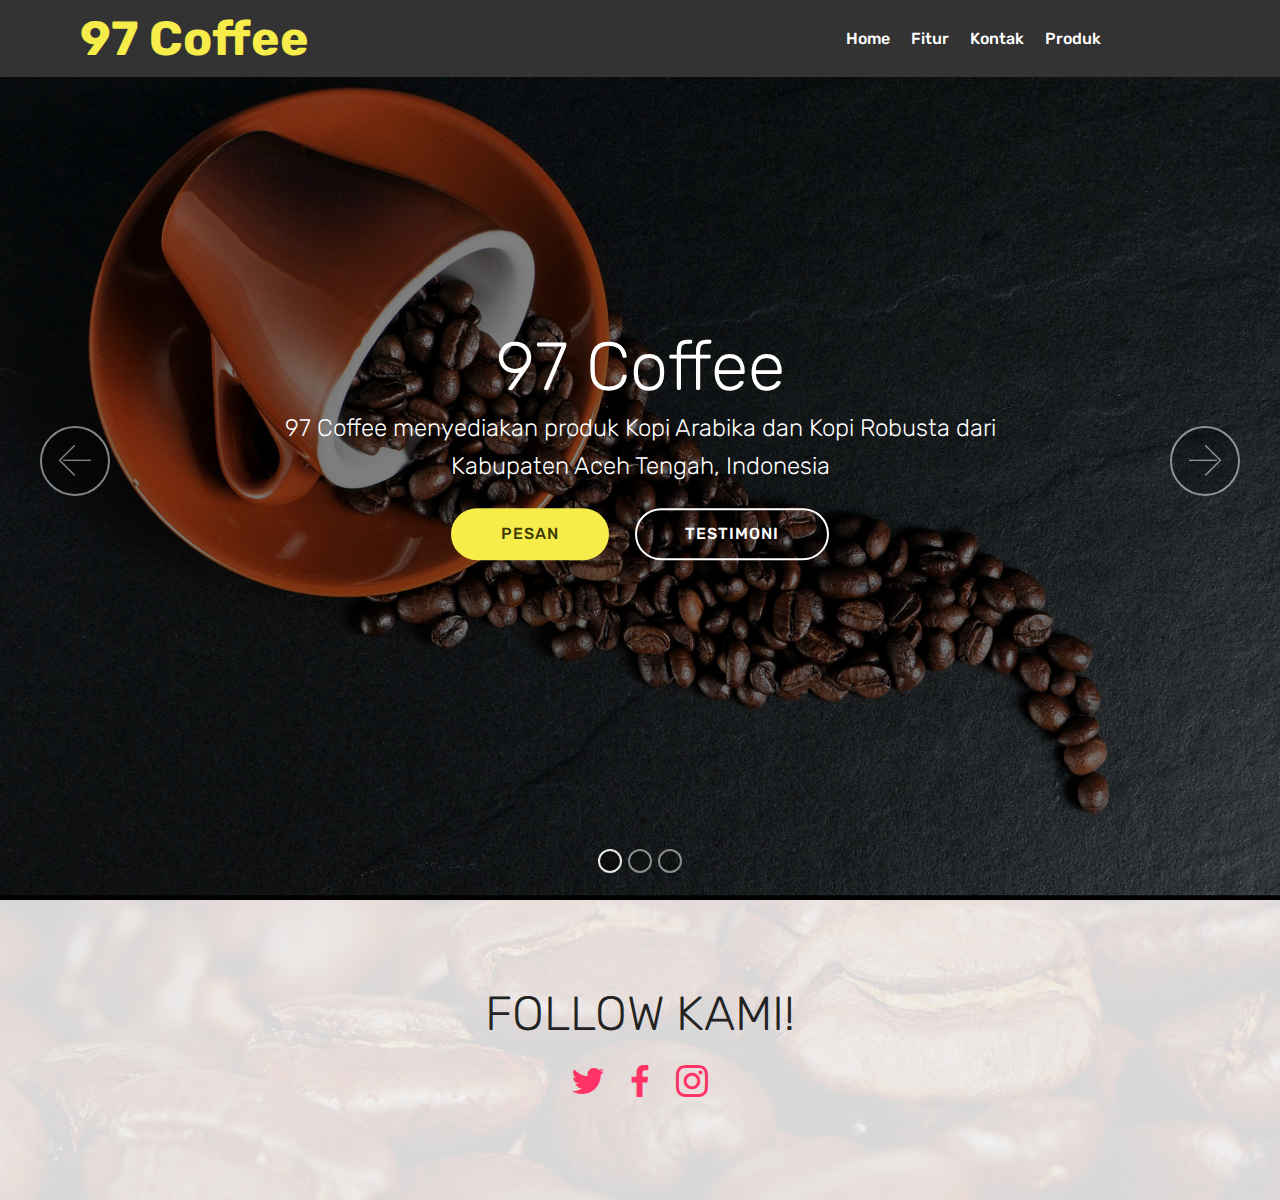
==== commit 3c92c0b4: "create github pages" ====
--- a/index.html
+++ b/index.html
@@ -41,7 +41,7 @@
         <div class="menu-logo">
             <div class="navbar-brand">
                 
-                <span class="navbar-caption-wrap"><a class="navbar-caption text-success display-2" href="https://febririzki95.github.io/97coffee/indek.html">97 Coffee</a></span>
+                <span class="navbar-caption-wrap"><a class="navbar-caption text-success display-2" href="https://febririzki95.github.io/97coffee/">97 Coffee</a></span>
             </div>
         </div>
         <div class="collapse navbar-collapse" id="navbarSupportedContent">
@@ -51,7 +51,7 @@
                 </li><li class="nav-item"><a class="nav-link link text-white display-4" href="https://mobirise.co">
                         </a></li><li class="nav-item"><a class="nav-link link text-white display-4" href="https://mobirise.co">
                         </a></li><li class="nav-item"><a class="nav-link link text-white display-4" href="https://mobirise.co">
-                        </a></li><li class="nav-item"><a class="nav-link link text-white display-4" href="https://febririzki95.github.io/97coffee/Homel">Home</a></li><li class="nav-item"><a class="nav-link link text-white display-4" href="Fitur.html">Fitur</a></li><li class="nav-item"><a class="nav-link link text-white display-4" href="Kontak.html">
+                        </a></li><li class="nav-item"><a class="nav-link link text-white display-4" href="https://febririzki95.github.io/97coffee/index.html">Home</a></li><li class="nav-item"><a class="nav-link link text-white display-4" href="Fitur.html">Fitur</a></li><li class="nav-item"><a class="nav-link link text-white display-4" href="Kontak.html">
                         Kontak</a></li><li class="nav-item"><a class="nav-link link text-white display-4" href="Produk.html">Produk</a></li>
                 <li class="nav-item"><a class="nav-link link text-white display-4" href="page4.html">&nbsp; &nbsp; &nbsp; &nbsp; &nbsp; &nbsp; &nbsp; &nbsp; &nbsp;</a></li></ul>
             
@@ -59,7 +59,7 @@
     </nav>
 </section>
 
-<section class="engine"><a href="https://mobirise.info/h">how to create your own web page for free</a></section><section class="carousel slide cid-rxOaWeqbDe" data-interval="false" id="slider1-e">
+<section class="engine"><a href="https://mobirise.info/d">free website maker</a></section><section class="carousel slide cid-rxOaWeqbDe" data-interval="false" id="slider1-e">
 
     
 
@@ -78,7 +78,7 @@
         <div class="media-container-row">
             <div class="col-md-8 align-center">
                 <h2 class="pb-3 mbr-fonts-style display-2">
-                    FOLLOW US!
+                    FOLLOW KAMI!
                 </h2>
                 <div class="social-list pl-0 mb-0">
                     <a href="index.html" target="_blank">
